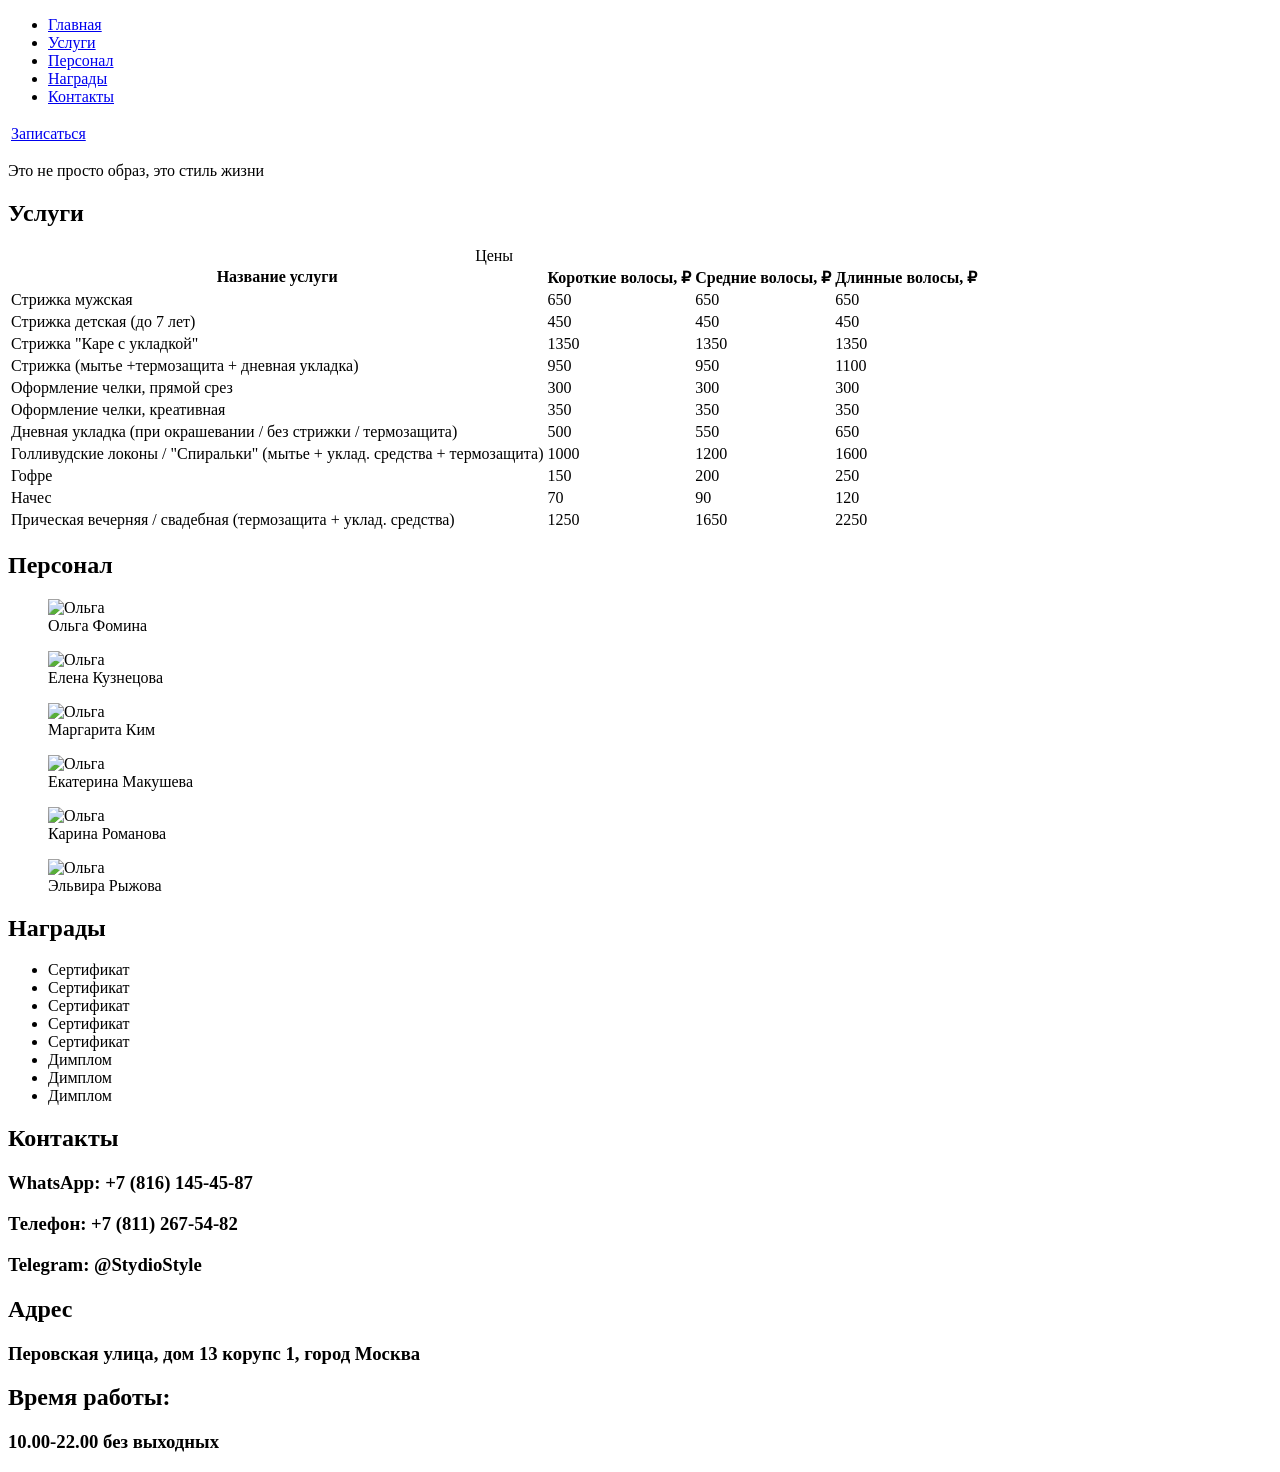
==== project.html @ cab7efd0 "photo" ====
<!DOCTYPE html>
<html lang="en">
<head>
    <meta charset="UTF-8">
    <meta name="viewport" content="width=device-width, initial-scale=1.0">
    <link href="style.css" rel="stylesheet">
    <title>Project</title>
</head>
<body>
    <header>
        <nav>
            <ul>
                <li><a  href="#main">Главная</a></li>
                <li><a  href="#services">Услуги</a></li>
                <li><a  href="#staff">Персонал</a></li>
                <li><a  href="#awards">Награды</a></li>
                <li><a  href="#contacts">Контакты</a></li>
            </ul>
        </nav>
        <a  href="#contacts">
            <table>
                <tbody>
                    <tr>
                        <td>Записаться</td>
                    </tr>
                </tbody>
            </table>
        </a>
    </header>
    <main>
        <section id="main">
            <div class="text">
                <p>Это не просто образ, это стиль жизни</p>
            </div>
        </section>
        <section id="services">
            <h2>Услуги</h2>
               <table>
                   <caption>Цены</caption>
                   <thead>
                       <tr>
                           <th>Название услуги</th> <th>Короткие волосы, ₽</th> <th>Средние волосы, ₽</th> <th>Длинные волосы, ₽</th>
                        </tr>
                    </thead>
                    <tbody>
                       <tr>
                            <td>Стрижка мужская</td> <td>650</td> <td>650</td> <td>650</td>
                        </tr>
                        <tr>
                            <td>Стрижка детская (до 7 лет)</td> <td>450</td> <td>450</td> <td>450</td>
                        </tr>
                        <tr>
                            <td>Стрижка &quotКаре с укладкой&quot</td> <td>1350</td> <td>1350</td> <td>1350</td>
                        </tr>
                        <tr>
                            <td>Стрижка (мытье +термозащита + дневная укладка)</td> <td>950</td> <td>950</td> <td>1100</td>
                        </tr>
                        <tr>
                            <td>Оформление челки, прямой срез</td> <td>300</td> <td>300</td> <td>300</td>
                        </tr>
                        <tr>
                            <td>Оформление челки, креативная</td> <td>350</td> <td>350</td> <td>350</td>
                        </tr>                    
                        <tr>
                            <td>Дневная укладка (при окрашевании / без стрижки / термозащита)</td> <td>500</td> <td>550</td> <td>650</td>
                        </tr>
                        <tr>
                            <td>Голливудские локоны / &quotСпиральки&quot (мытье + уклад. средства + термозащита)</td> <td>1000</td> <td>1200</td> <td>1600</td>
                        </tr>     
                        <tr>
                            <td>Гофре</td> <td>150</td> <td>200</td> <td>250</td>
                        </tr>
                        <tr>
                            <td>Начес</td> <td>70</td> <td>90</td> <td>120</td>
                        </tr>
                        <tr>
                            <td>Прическая вечерняя / свадебная (термозащита + уклад. средства)</td> <td>1250</td> <td>1650</td> <td>2250</td>
                        </tr>                                                                 
                    </tbody>
                </table>
        </section>
        <section id="staff">
            <h2>Персонал</h2>
                <div class="container"> 
                    <figure>
                        <img src="/Photoes/Фото2.png" alt="Ольга" width="262" height="351">
                        <figcaption>Ольга Фомина</figcaption>
                    </figure>
                    <figure>
                        <img src="/Photoes/Фото3.png" alt="Ольга" width="262" height="351">
                        <figcaption>Елена Кузнецова</figcaption>
                    </figure>
                    <figure>
                        <img src="/Photoes/Фото4.png" alt="Ольга" width="262" height="351">
                        <figcaption>Маргарита Ким</figcaption>
                    </figure>
                    <figure>
                        <img src="/Photoes/Фото5.png" alt="Ольга" width="262" height="351">
                        <figcaption>Екатерина Макушева</figcaption>
                    </figure>
                    <figure>
                        <img src="/Photoes/Фото505.png" alt="Ольга" width="262" height="351">
                        <figcaption>Карина Романова</figcaption>
                    </figure>
                    <figure>
                        <img src="/Photoes/Фото6.png" alt="Ольга" width="262" height="351">
                        <figcaption>Эльвира Рыжова</figcaption>
                    </figure>
                </div>
        </section>
        <section id="awards">
            <h2>Награды</h2>
            <ul>
                <li>Сертификат</li>
                <li>Сертификат</li>
                <li>Сертификат</li>
                <li>Сертификат</li>
                <li>Сертификат</li>
                <li>Димплом</li>
                <li>Димплом</li>
                <li>Димплом</li>
            </ul>
        </section>
        <section id="contacts">
            <h2>Контакты</h2>
            <h3>WhatsApp: +7 (816) 145-45-87</h3>
            <h3>Телефон: +7 (811) 267-54-82</h3>
            <h3>Telegram: @StydioStyle</h3>
            <h2>Адрес</h2>
            <h3>Перовская улица, дом 13 корупс 1, город Москва</h3>
            <h2>Время работы:</h2>
            <h3>10.00-22.00 без выходных</h3>
        </section>
    </main>
</body>
</html>
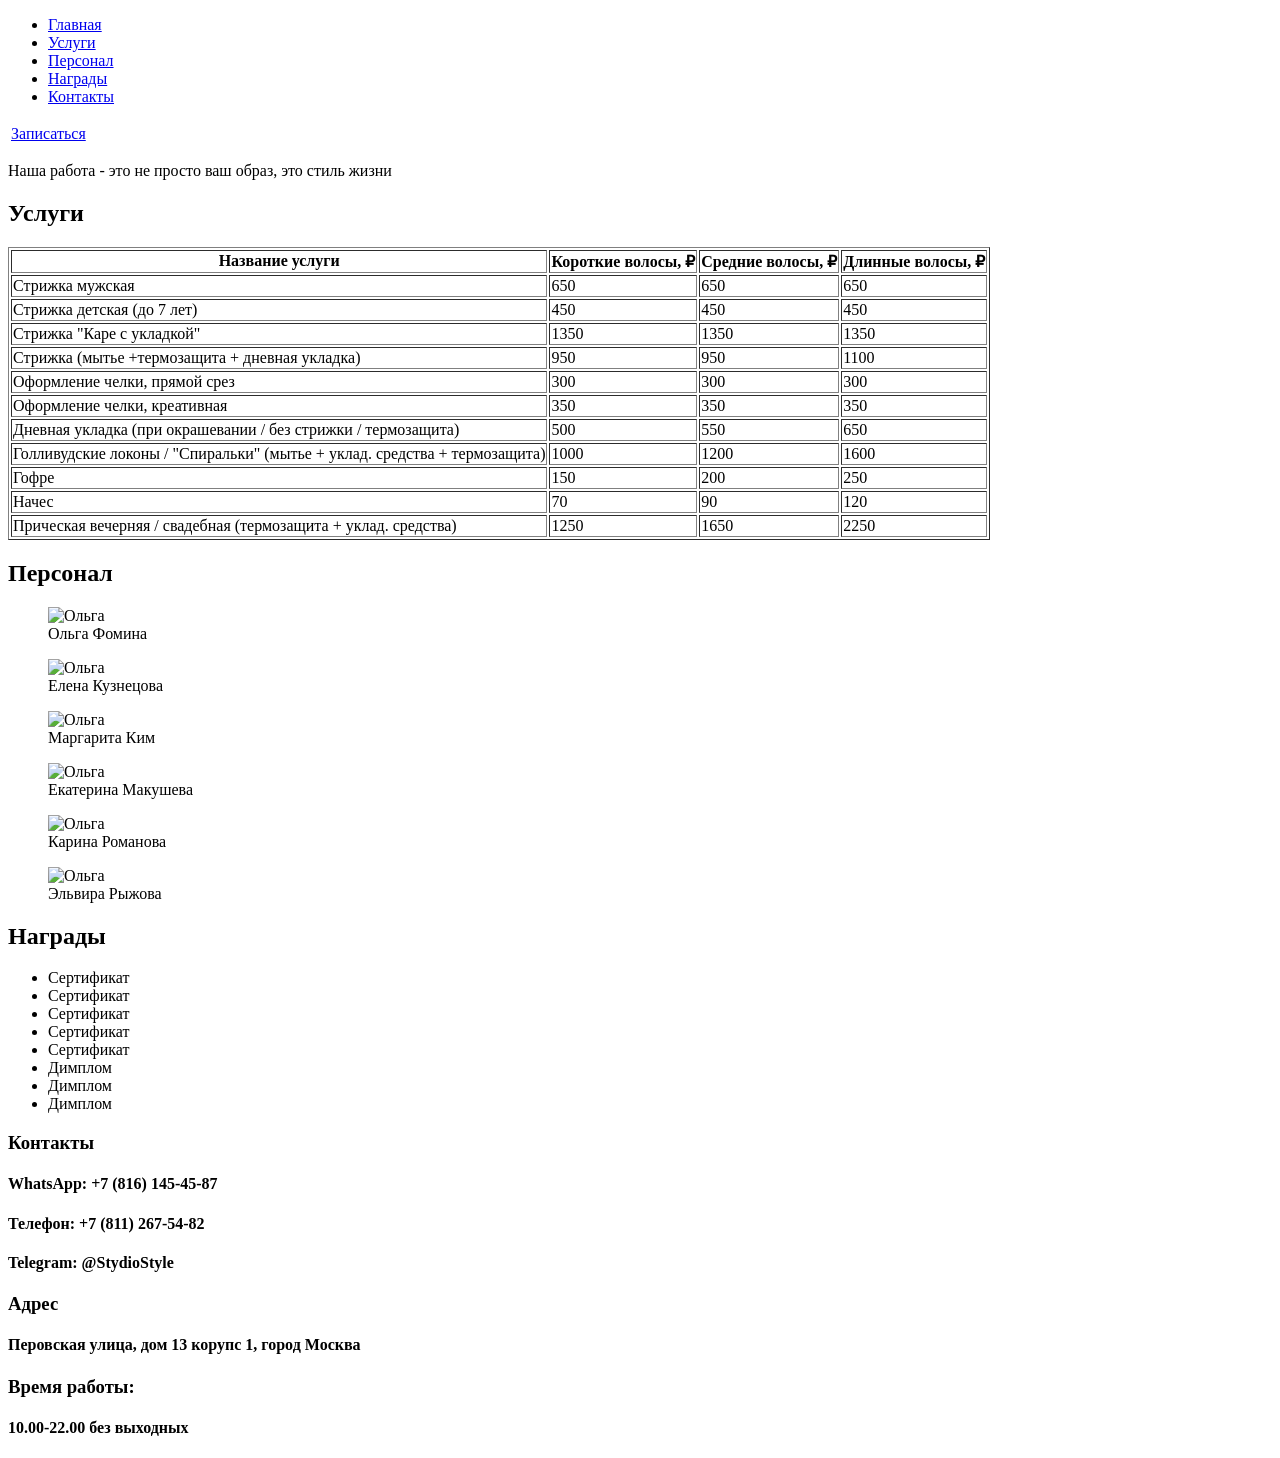
==== commit 437040c6: "base css" ====
--- a/project.html
+++ b/project.html
@@ -16,27 +16,28 @@
                 <li><a  href="#awards">Награды</a></li>
                 <li><a  href="#contacts">Контакты</a></li>
             </ul>
+            <a  href="#contacts">
+                <div class="reg">
+                    <table>
+                        <tbody>
+                            <tr>
+                                <td>Записаться</td>
+                            </tr>
+                        </tbody>
+                    </table>
+                </div>
+            </a>
         </nav>
-        <a  href="#contacts">
-            <table>
-                <tbody>
-                    <tr>
-                        <td>Записаться</td>
-                    </tr>
-                </tbody>
-            </table>
-        </a>
     </header>
     <main>
         <section id="main">
             <div class="text">
-                <p>Это не просто образ, это стиль жизни</p>
+                <p>Наша работа - это не просто ваш образ, это стиль жизни</p>
             </div>
         </section>
         <section id="services">
             <h2>Услуги</h2>
-               <table>
-                   <caption>Цены</caption>
+               <table border="1">
                    <thead>
                        <tr>
                            <th>Название услуги</th> <th>Короткие волосы, ₽</th> <th>Средние волосы, ₽</th> <th>Длинные волосы, ₽</th>
@@ -122,14 +123,20 @@
             </ul>
         </section>
         <section id="contacts">
-            <h2>Контакты</h2>
-            <h3>WhatsApp: +7 (816) 145-45-87</h3>
-            <h3>Телефон: +7 (811) 267-54-82</h3>
-            <h3>Telegram: @StydioStyle</h3>
-            <h2>Адрес</h2>
-            <h3>Перовская улица, дом 13 корупс 1, город Москва</h3>
-            <h2>Время работы:</h2>
-            <h3>10.00-22.00 без выходных</h3>
+            <div class="cont">
+                <h3>Контакты</h3>
+                <h4>WhatsApp: +7 (816) 145-45-87</h4>
+                <h4>Телефон: +7 (811) 267-54-82</h4>
+                <h4>Telegram: @StydioStyle</h4>
+            </div>
+            <div class="adress">
+                <h3>Адрес</h3>
+                <h4>Перовская улица, дом 13 корупс 1, город Москва</h4>
+            </div>
+            <div class="time">
+                <h3>Время работы:</h3>
+                <h4>10.00-22.00 без выходных</h4>
+            </div>
         </section>
     </main>
 </body>
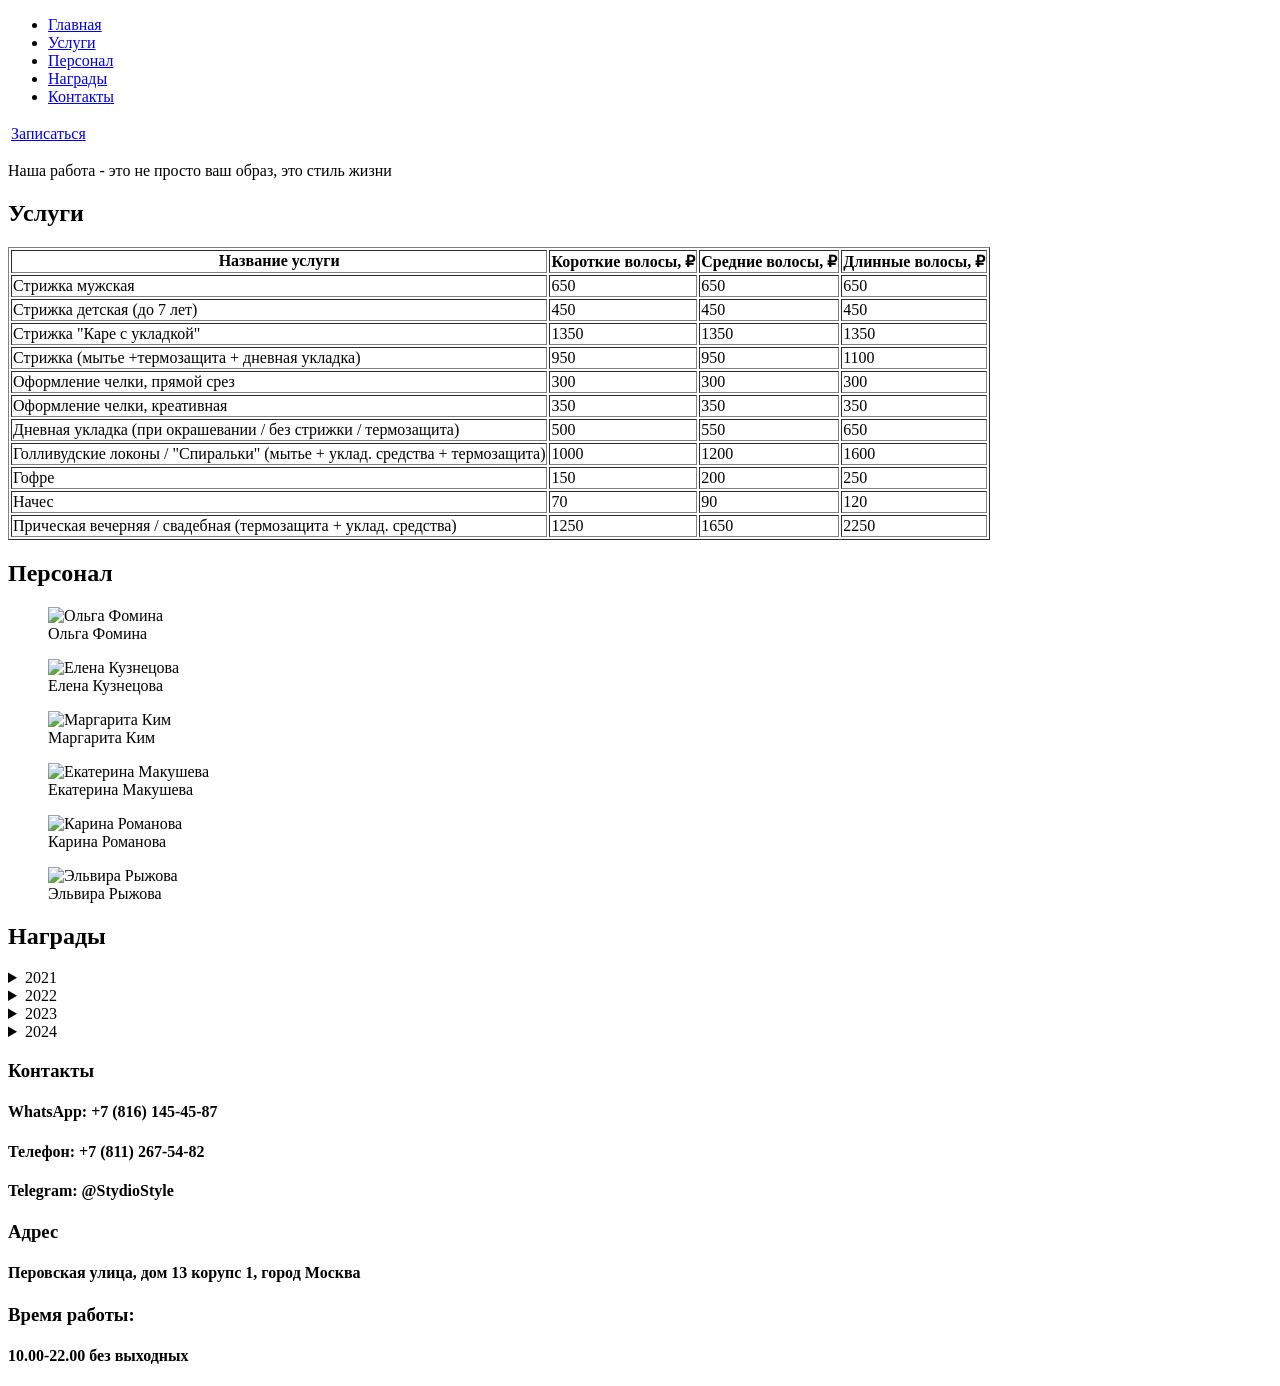
==== commit 24110056: "дополнения" ====
--- a/project.html
+++ b/project.html
@@ -84,43 +84,85 @@
             <h2>Персонал</h2>
                 <div class="container"> 
                     <figure>
-                        <img src="/Photoes/Фото2.png" alt="Ольга" width="262" height="351">
+                        <img src="/Photoes/Фото2.png" alt="Ольга Фомина" width="262" height="351">
                         <figcaption>Ольга Фомина</figcaption>
                     </figure>
                     <figure>
-                        <img src="/Photoes/Фото3.png" alt="Ольга" width="262" height="351">
+                        <img src="/Photoes/Фото3.png" alt="Елена Кузнецова" width="262" height="351">
                         <figcaption>Елена Кузнецова</figcaption>
                     </figure>
                     <figure>
-                        <img src="/Photoes/Фото4.png" alt="Ольга" width="262" height="351">
+                        <img src="/Photoes/Фото4.png" alt="Маргарита Ким" width="262" height="351">
                         <figcaption>Маргарита Ким</figcaption>
                     </figure>
                     <figure>
-                        <img src="/Photoes/Фото5.png" alt="Ольга" width="262" height="351">
+                        <img src="/Photoes/Фото5.png" alt="Екатерина Макушева" width="262" height="351">
                         <figcaption>Екатерина Макушева</figcaption>
                     </figure>
                     <figure>
-                        <img src="/Photoes/Фото505.png" alt="Ольга" width="262" height="351">
+                        <img src="/Photoes/Фото505.png" alt="Карина Романова" width="262" height="351">
                         <figcaption>Карина Романова</figcaption>
                     </figure>
                     <figure>
-                        <img src="/Photoes/Фото6.png" alt="Ольга" width="262" height="351">
+                        <img src="/Photoes/Фото6.png" alt="Эльвира Рыжова" width="262" height="351">
                         <figcaption>Эльвира Рыжова</figcaption>
                     </figure>
                 </div>
         </section>
         <section id="awards">
             <h2>Награды</h2>
-            <ul>
-                <li>Сертификат</li>
-                <li>Сертификат</li>
-                <li>Сертификат</li>
-                <li>Сертификат</li>
-                <li>Сертификат</li>
-                <li>Димплом</li>
-                <li>Димплом</li>
-                <li>Димплом</li>
-            </ul>
+            <details>
+                <summary>2021</summary>
+                <ul>
+                    <li>Сертификат</li>
+                    <li>Сертификат</li>
+                    <li>Сертификат</li>
+                    <li>Сертификат</li>
+                    <li>Сертификат</li>
+                    <li>Димплом</li>
+                    <li>Димплом</li>
+                    <li>Димплом</li>
+                </ul>
+            </details>
+            <details>
+                <summary>2022</summary>
+                <ul>
+                    <li>Сертификат</li>
+                    <li>Сертификат</li>
+                    <li>Сертификат</li>
+                    <li>Сертификат</li>
+                    <li>Сертификат</li>
+                    <li>Димплом</li>
+                    <li>Димплом</li>
+                    <li>Димплом</li>
+                </ul>
+            </details>
+            <details>
+                <summary>2023</summary>
+                <ul>
+                    <li>Сертификат</li>
+                    <li>Сертификат</li>
+                    <li>Сертификат</li>
+                    <li>Сертификат</li>
+                    <li>Сертификат</li>
+                    <li>Димплом</li>
+                    <li>Димплом</li>
+                    <li>Димплом</li>
+                </ul>
+            </details>
+            <details>
+                <summary>2024</summary>
+                <ul>
+                    <li>Сертификат</li>
+                    <li>Сертификат</li>
+                    <li>Сертификат</li>
+                    <li>Сертификат</li>
+                    <li>Сертификат</li>
+                    <li>Димплом</li>
+                    <li>Димплом</li>
+                    <li>Димплом</li>
+                </ul>
+            </details>
         </section>
         <section id="contacts">
             <div class="cont">
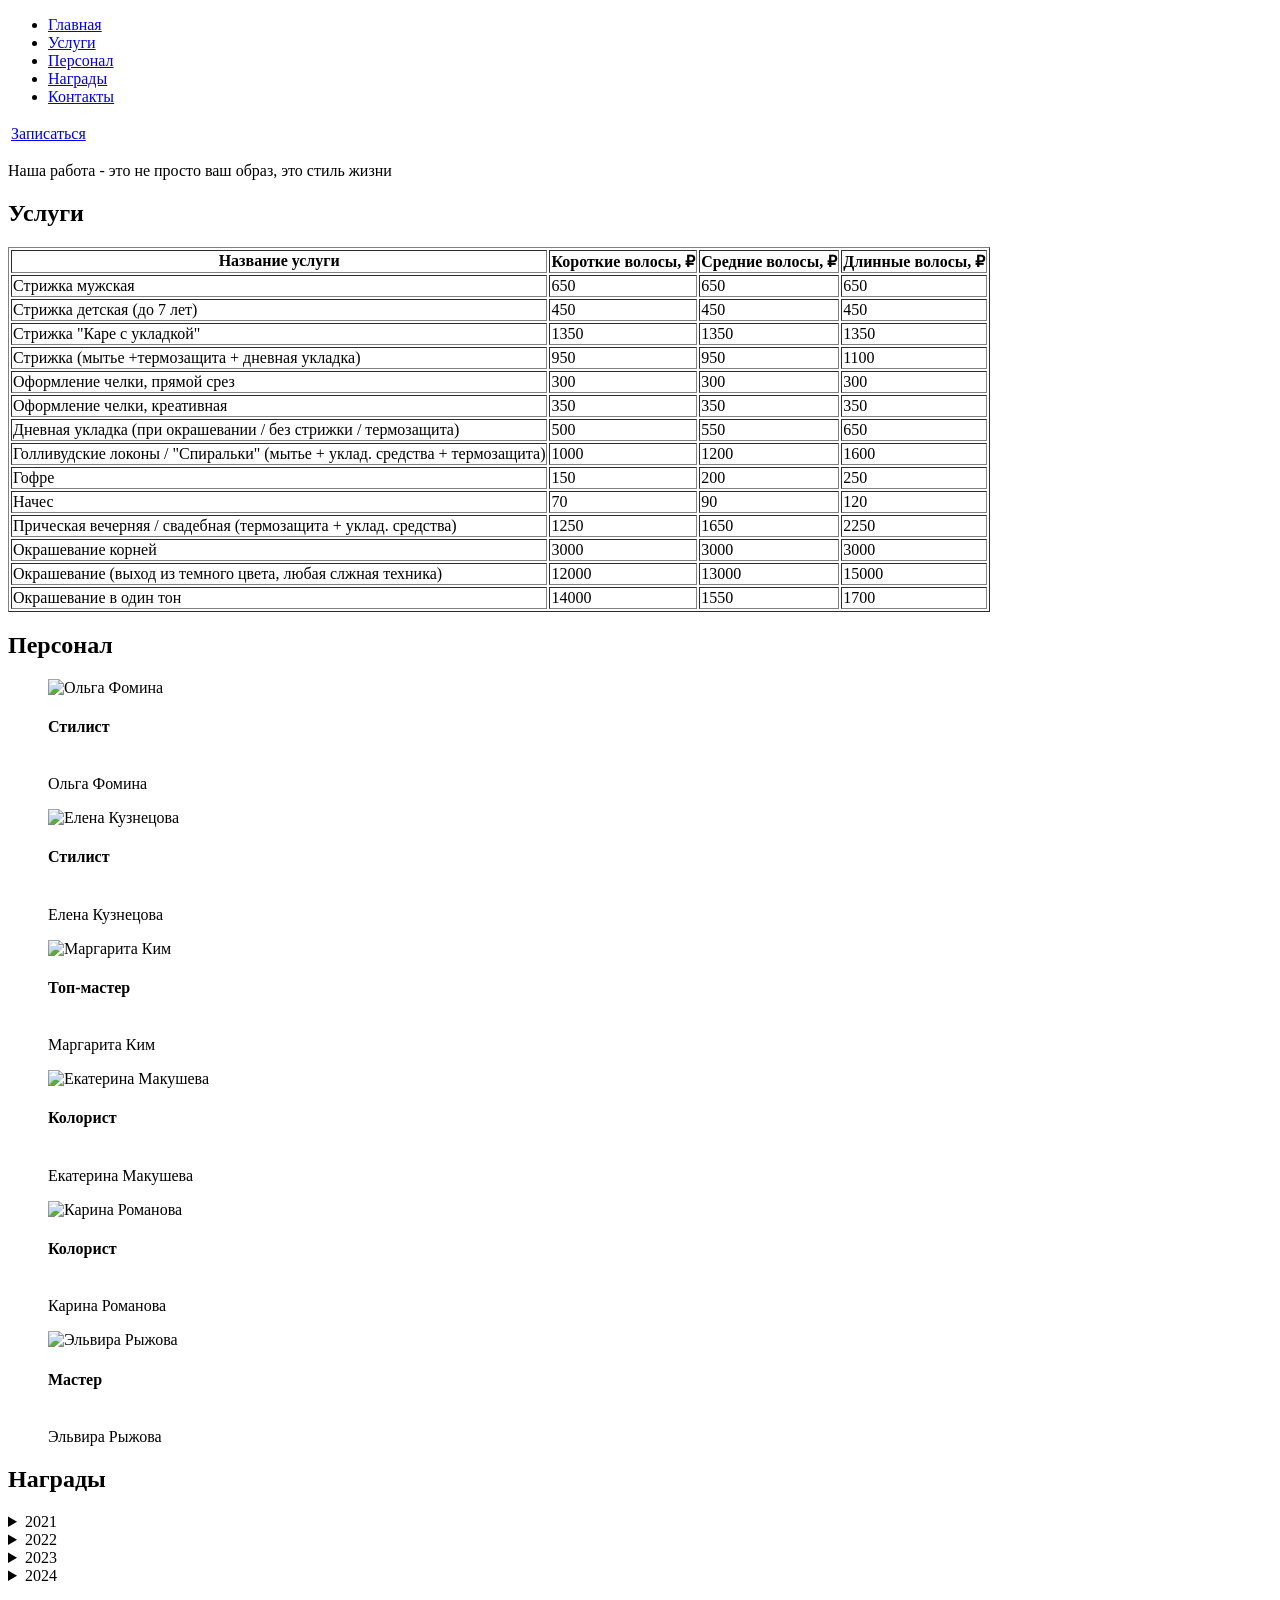
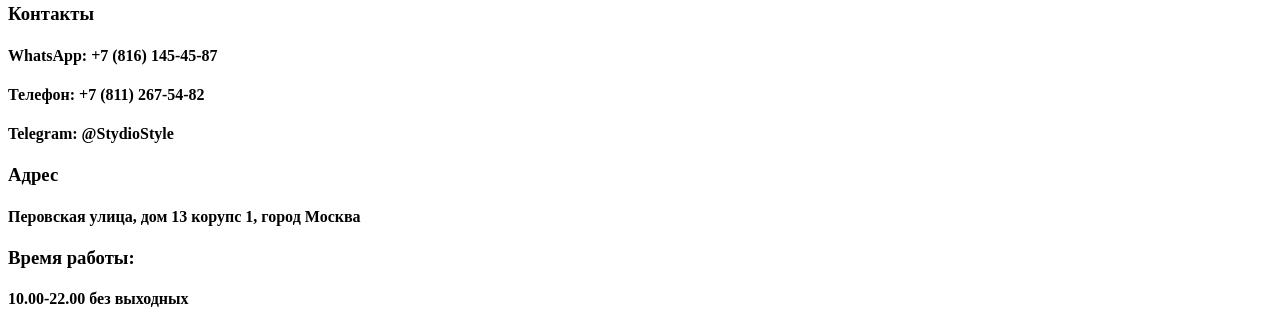
==== commit 7b5bc239: "Дополнения" ====
--- a/project.html
+++ b/project.html
@@ -76,7 +76,16 @@
                         </tr>
                         <tr>
                             <td>Прическая вечерняя / свадебная (термозащита + уклад. средства)</td> <td>1250</td> <td>1650</td> <td>2250</td>
-                        </tr>                                                                 
+                        </tr> 
+                        <tr>
+                            <td>Окрашевание корней</td> <td>3000</td> <td>3000</td> <td>3000</td>
+                        </tr>
+                        <tr>
+                            <td>Окрашевание (выход из темного цвета, любая слжная техника)</td> <td>12000</td> <td>13000</td> <td>15000</td>
+                        </tr>
+                        <tr>
+                            <td>Окрашевание в один тон</td> <td>14000</td> <td>1550</td> <td>1700</td>
+                        </tr>                                                                
                     </tbody>
                 </table>
         </section>
@@ -85,27 +94,27 @@
                 <div class="container"> 
                     <figure>
                         <img src="/Photoes/Фото2.png" alt="Ольга Фомина" width="262" height="351">
-                        <figcaption>Ольга Фомина</figcaption>
+                        <figcaption><h4>Стилист</h4><br>Ольга Фомина </figcaption>
                     </figure>
                     <figure>
                         <img src="/Photoes/Фото3.png" alt="Елена Кузнецова" width="262" height="351">
-                        <figcaption>Елена Кузнецова</figcaption>
+                        <figcaption><h4>Стилист</h4><br>Елена Кузнецова</figcaption>
                     </figure>
                     <figure>
                         <img src="/Photoes/Фото4.png" alt="Маргарита Ким" width="262" height="351">
-                        <figcaption>Маргарита Ким</figcaption>
+                        <figcaption><h4>Топ-мастер</h4><br>Маргарита Ким</figcaption>
                     </figure>
                     <figure>
                         <img src="/Photoes/Фото5.png" alt="Екатерина Макушева" width="262" height="351">
-                        <figcaption>Екатерина Макушева</figcaption>
+                        <figcaption><h4>Колорист</h4><br>Екатерина Макушева</figcaption>
                     </figure>
                     <figure>
                         <img src="/Photoes/Фото505.png" alt="Карина Романова" width="262" height="351">
-                        <figcaption>Карина Романова</figcaption>
+                        <figcaption><h4>Колорист</h4><br>Карина Романова</figcaption>
                     </figure>
                     <figure>
                         <img src="/Photoes/Фото6.png" alt="Эльвира Рыжова" width="262" height="351">
-                        <figcaption>Эльвира Рыжова</figcaption>
+                        <figcaption><h4>Мастер</h4><br>Эльвира Рыжова</figcaption>
                     </figure>
                 </div>
         </section>
@@ -114,54 +123,45 @@
             <details>
                 <summary>2021</summary>
                 <ul>
-                    <li>Сертификат</li>
-                    <li>Сертификат</li>
-                    <li>Сертификат</li>
-                    <li>Сертификат</li>
-                    <li>Сертификат</li>
-                    <li>Димплом</li>
-                    <li>Димплом</li>
-                    <li>Димплом</li>
+                    <li><b>Крона</b> Сертификат учатника мастер-класса "Колористика"</li>                    
+                    <li><b>Крона</b>Сертификат участника мастер-класса "Укладка высшего уровня"</li>
+                    <li><b>Крона</b> Сертификат участника семинара "COLORистик"</li>
+                    <li><b>Paul Mitchell</b> Диплом об окончание курса укладки "Styling"</li>
+                    <li><b>Paul Mitchell</b> Диплом об окончание курса укладки "Hollywood styling"</li>
                 </ul>
             </details>
             <details>
                 <summary>2022</summary>
                 <ul>
-                    <li>Сертификат</li>
-                    <li>Сертификат</li>
-                    <li>Сертификат</li>
-                    <li>Сертификат</li>
-                    <li>Сертификат</li>
-                    <li>Димплом</li>
-                    <li>Димплом</li>
-                    <li>Димплом</li>
+                    <li><b>Color studio</b>Сертификат участника мастер-класса "Осветление"</li>
+                    <li><b>Color studio</b> Сертификат участника семинара "Укладка кинозвезды"</li>
+                    <li><b>Color studio</b> Диплом об окончание курса осветления "LIGHTening"</li>
+                    <li><b>Paul Mitchell</b> Диплом об окончание курса колористики "Техника брондирование волос"</li>
                 </ul>
             </details>
             <details>
                 <summary>2023</summary>
                 <ul>
-                    <li>Сертификат</li>
-                    <li>Сертификат</li>
-                    <li>Сертификат</li>
-                    <li>Сертификат</li>
-                    <li>Сертификат</li>
-                    <li>Димплом</li>
-                    <li>Димплом</li>
-                    <li>Димплом</li>
-                </ul>
+                    <li><b>Академия Астория</b>Сертификат участника мастер-класса "Bangs Decor"</li>
+                    <li><b>Академи Астория</b> Сертификат учатника мастер-класса "Making bangs"</li>
+                    <li><b>Крона</b> Сертификат участника мастер-класса "Холодное окрашевание"</li>
+                    <li><b>AfroFashion</b> Диплом об окончание курса локонов "Curl"</li>
+                    <li><b>L'Oreal Professionnel</b> Диплом об окончание курса окрашевания "Co-Color"</li>
+                    <li><b>L'Oreal Professionnel</b> Диплом об окончание курса стрижки "Straight cut"</li>
+                    <li><b>L'Oreal Professionnel</b> Диплом об окончание курса стиржки "KaRa"</li>
+                </ul>                    
             </details>
             <details>
                 <summary>2024</summary>
                 <ul>
-                    <li>Сертификат</li>
-                    <li>Сертификат</li>
-                    <li>Сертификат</li>
-                    <li>Сертификат</li>
-                    <li>Сертификат</li>
-                    <li>Димплом</li>
-                    <li>Димплом</li>
-                    <li>Димплом</li>
-                </ul>
+                    <li><b>Проф-треннинг</b>Сертификат участника мастер-класса "Свадебное оформление"</li>
+                    <li><b>Проф-треннинг</b> Сертификат учатника мастер-класса "Hairstyle"</li>
+                    <li><b>Estel Professionnel</b> Сертификат участника мастер-класса "LusH"</li>
+                    <li><b>Estel Professionnel</b> Диплом об окончание курса гофре "Corrugation"</li>
+                    <li><b>Estel Professionnel</b> Диплом об окончание курса окрашевания "2COLDor"</li>
+                    <li><b>VologyPlis</b> Диплом об окончание курса окрашевания "Холодный блонд"</li>
+                    <li><b>Wish hair</b> Диплом об окончание курса стиржки "ChilDhair"</li>
+                </ul>    
             </details>
         </section>
         <section id="contacts">
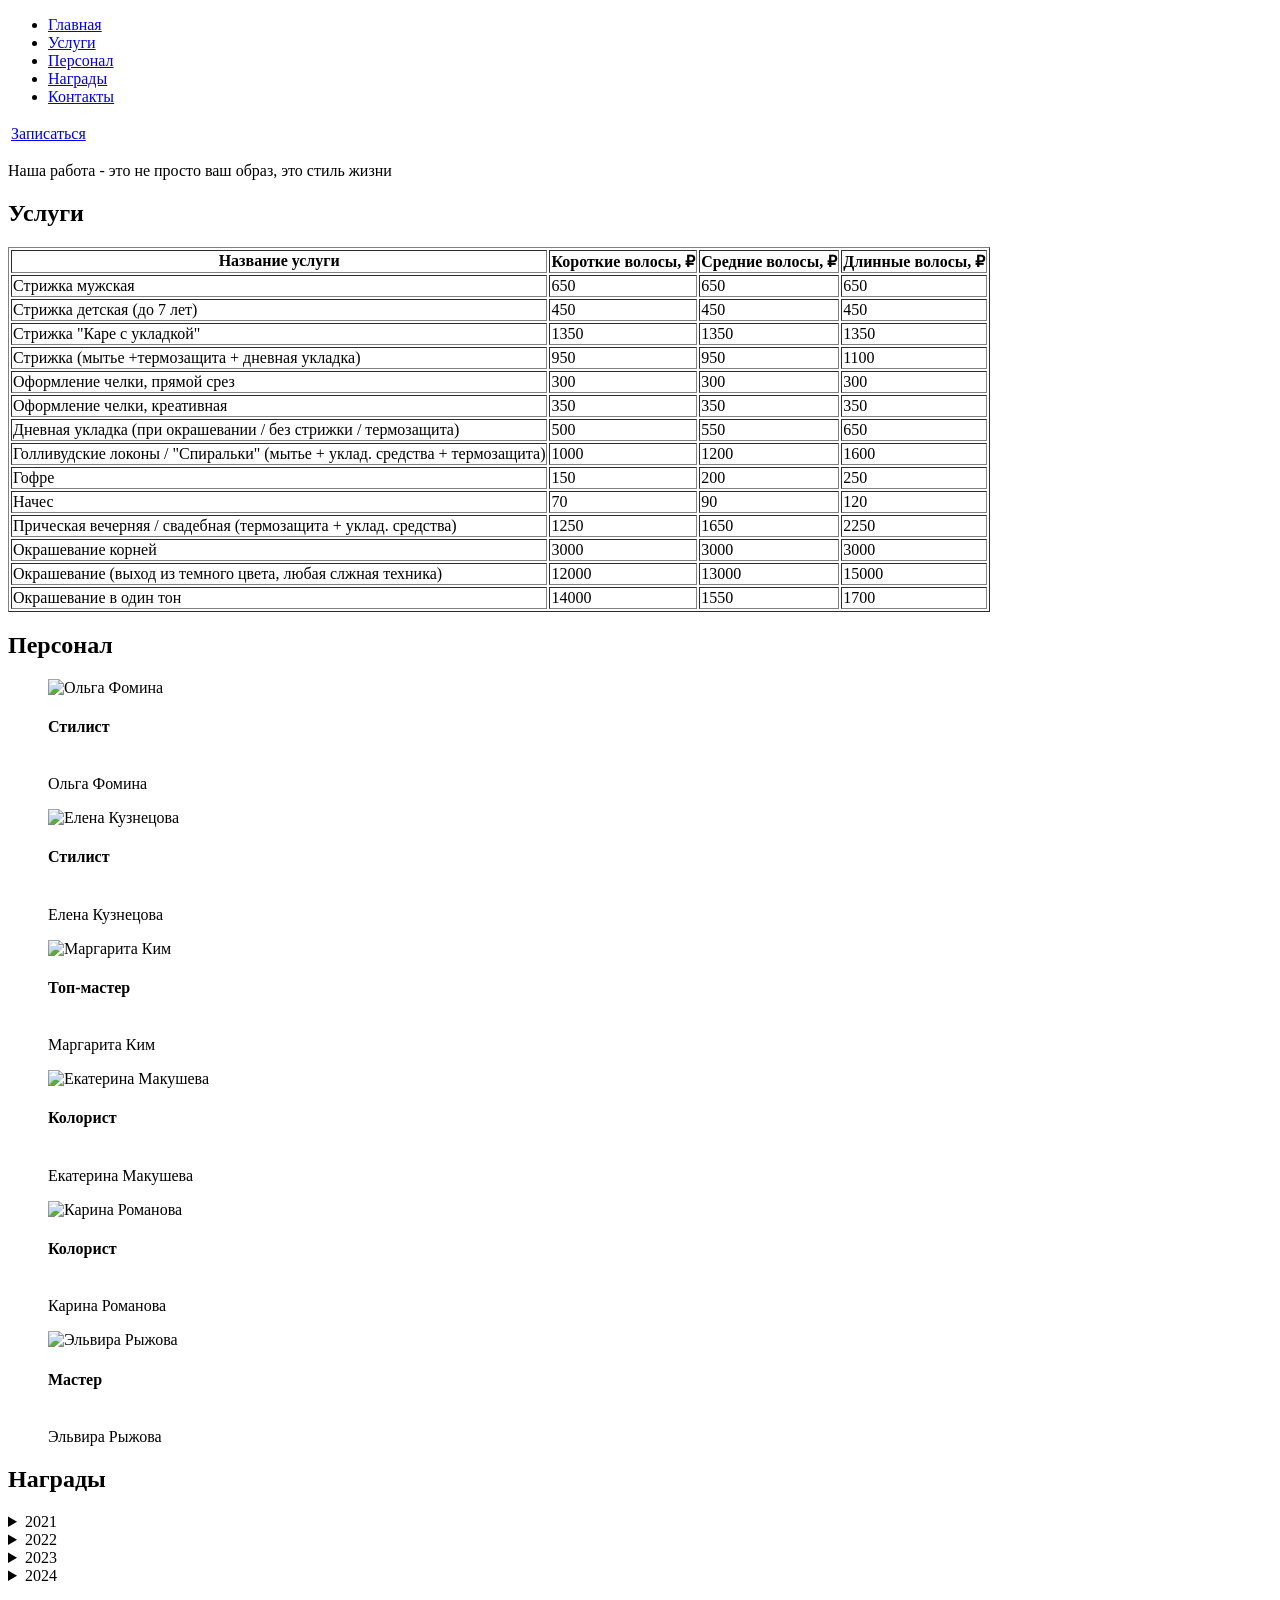
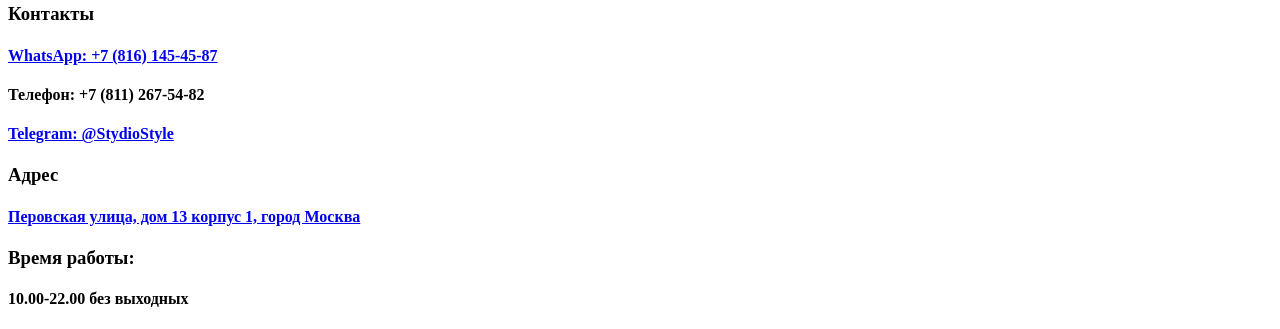
==== commit 29739567: "links" ====
--- a/project.html
+++ b/project.html
@@ -167,13 +167,13 @@
         <section id="contacts">
             <div class="cont">
                 <h3>Контакты</h3>
-                <h4>WhatsApp: +7 (816) 145-45-87</h4>
+                <a href="https://wa.me/78161454587?text=%D0%9F%D1%80%D0%B8%D0%B2%D0%B5%D1%82!"><h4>WhatsApp: +7 (816) 145-45-87</h4></a>
                 <h4>Телефон: +7 (811) 267-54-82</h4>
-                <h4>Telegram: @StydioStyle</h4>
+                <a href="https://t.me/+gsvII0JRqeQxZTAy"><h4>Telegram: @StydioStyle</h4></a>
             </div>
             <div class="adress">
                 <h3>Адрес</h3>
-                <h4>Перовская улица, дом 13 корупс 1, город Москва</h4>
+                <a href="https://yandex.ru/maps/213/moscow/house/perovskaya_ulitsa_13k1/Z04YcQFiSUMBQFtvfXt1dnprYw==/?ll=37.762569%2C55.747480&z=16.86"><h4>Перовская улица, дом 13 корпус 1, город Москва</h4></a>
             </div>
             <div class="time">
                 <h3>Время работы:</h3>
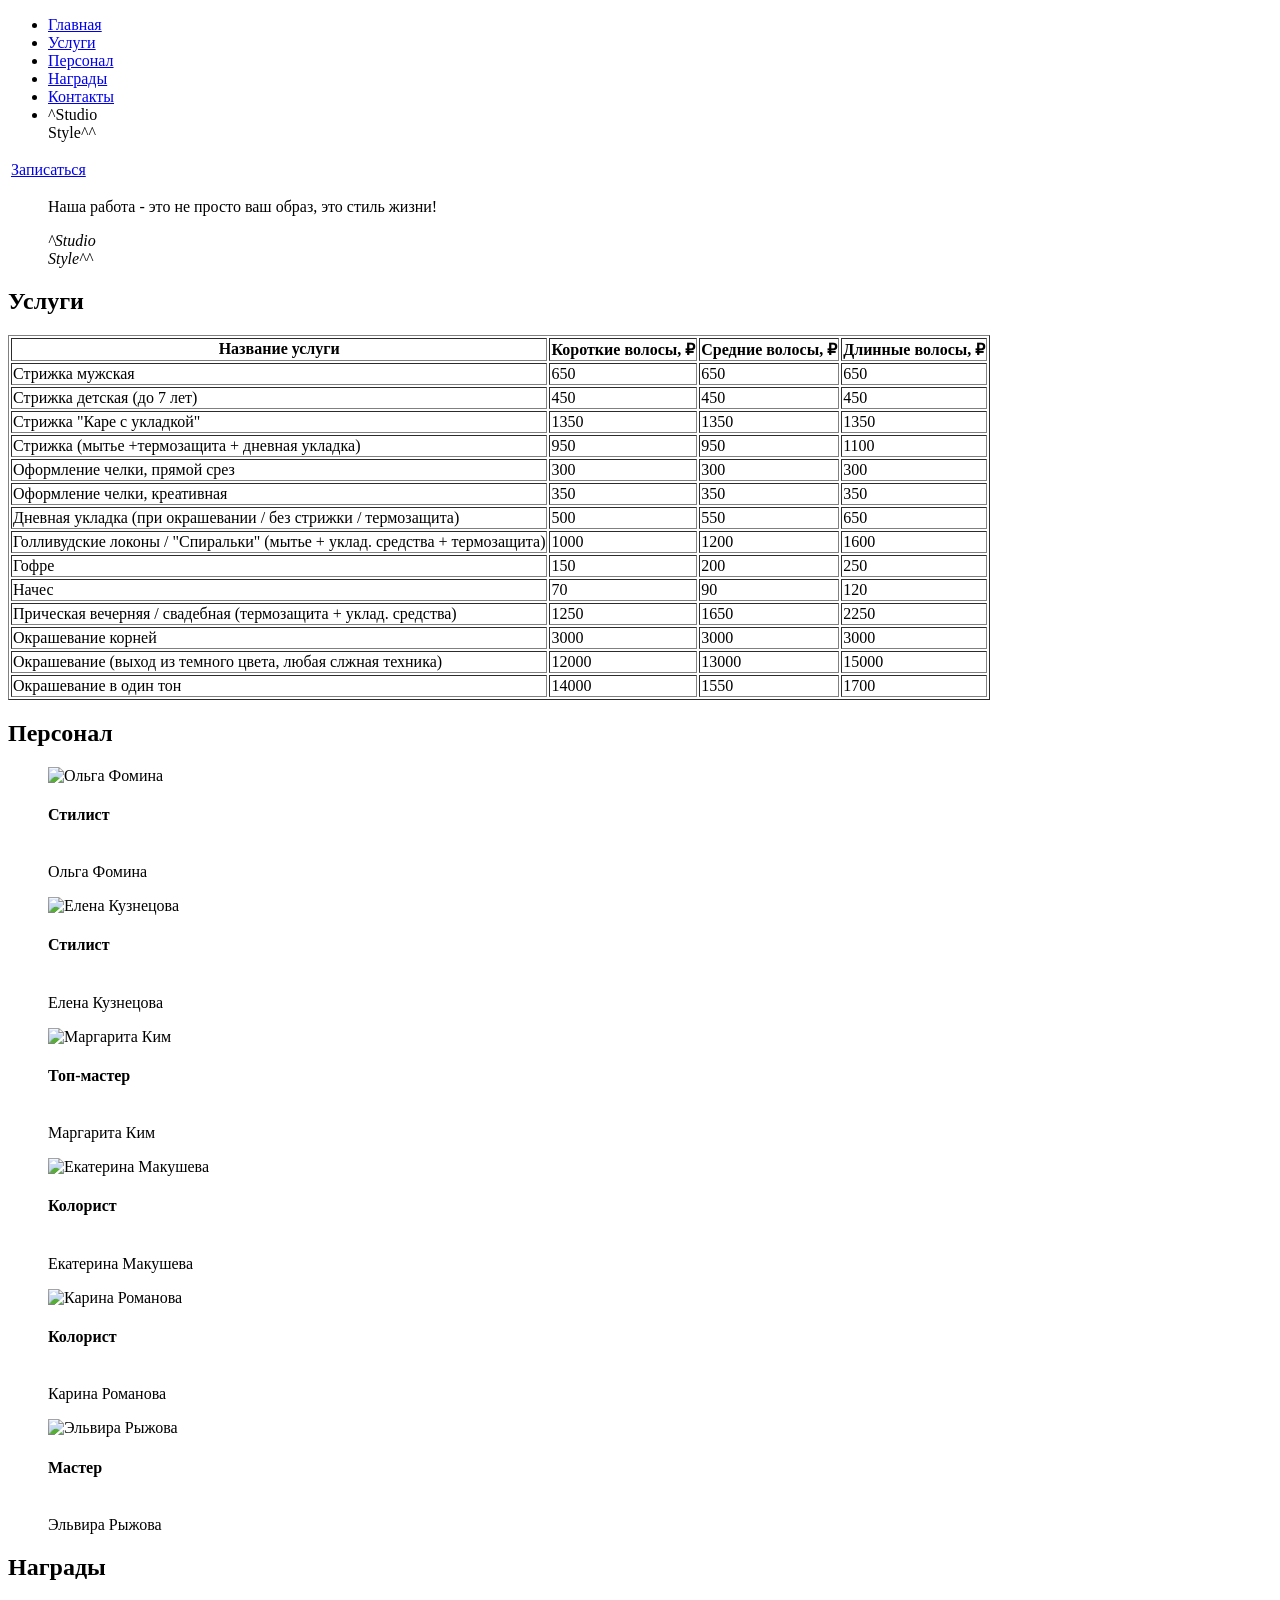
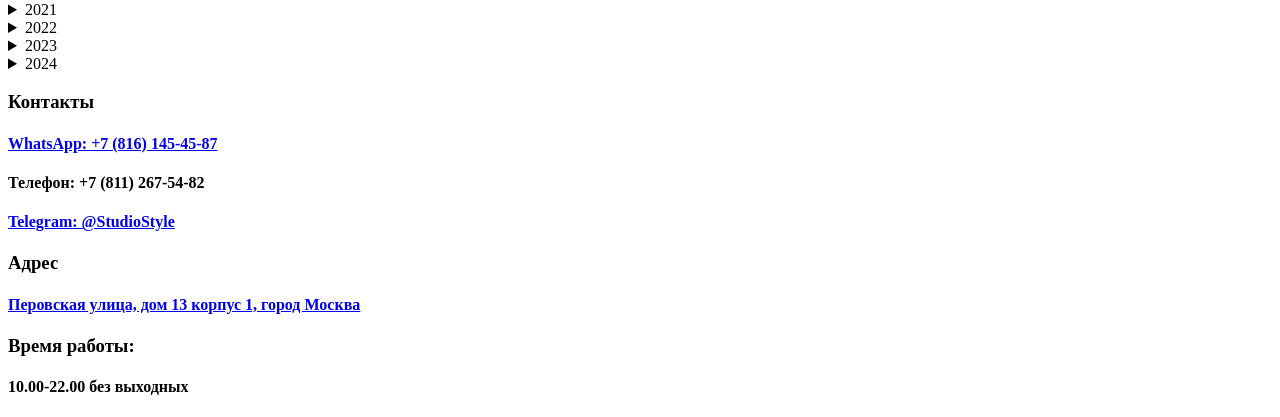
==== commit b5065283: "?Final" ====
--- a/project.html
+++ b/project.html
@@ -15,6 +15,9 @@
                 <li><a  href="#staff">Персонал</a></li>
                 <li><a  href="#awards">Награды</a></li>
                 <li><a  href="#contacts">Контакты</a></li>
+                <div class="logo">
+                    <li>^Studio<br>Style^^</li>
+                </div>
             </ul>
             <a  href="#contacts">
                 <div class="reg">
@@ -31,9 +34,10 @@
     </header>
     <main>
         <section id="main">
-            <div class="text">
-                <p>Наша работа - это не просто ваш образ, это стиль жизни</p>
-            </div>
+            <blockquote class="text">
+                <p>Наша работа - это не просто ваш образ, это стиль жизни!</p>
+                <cite>^Studio<br>Style^^</cite>
+            </blockquote>
         </section>
         <section id="services">
             <h2>Услуги</h2>
@@ -169,7 +173,7 @@
                 <h3>Контакты</h3>
                 <a href="https://wa.me/78161454587?text=%D0%9F%D1%80%D0%B8%D0%B2%D0%B5%D1%82!"><h4>WhatsApp: +7 (816) 145-45-87</h4></a>
                 <h4>Телефон: +7 (811) 267-54-82</h4>
-                <a href="https://t.me/+gsvII0JRqeQxZTAy"><h4>Telegram: @StydioStyle</h4></a>
+                <a href="https://t.me/+hP6iOWQnBKlhOTQy"><h4>Telegram: @StudioStyle</h4></a>
             </div>
             <div class="adress">
                 <h3>Адрес</h3>
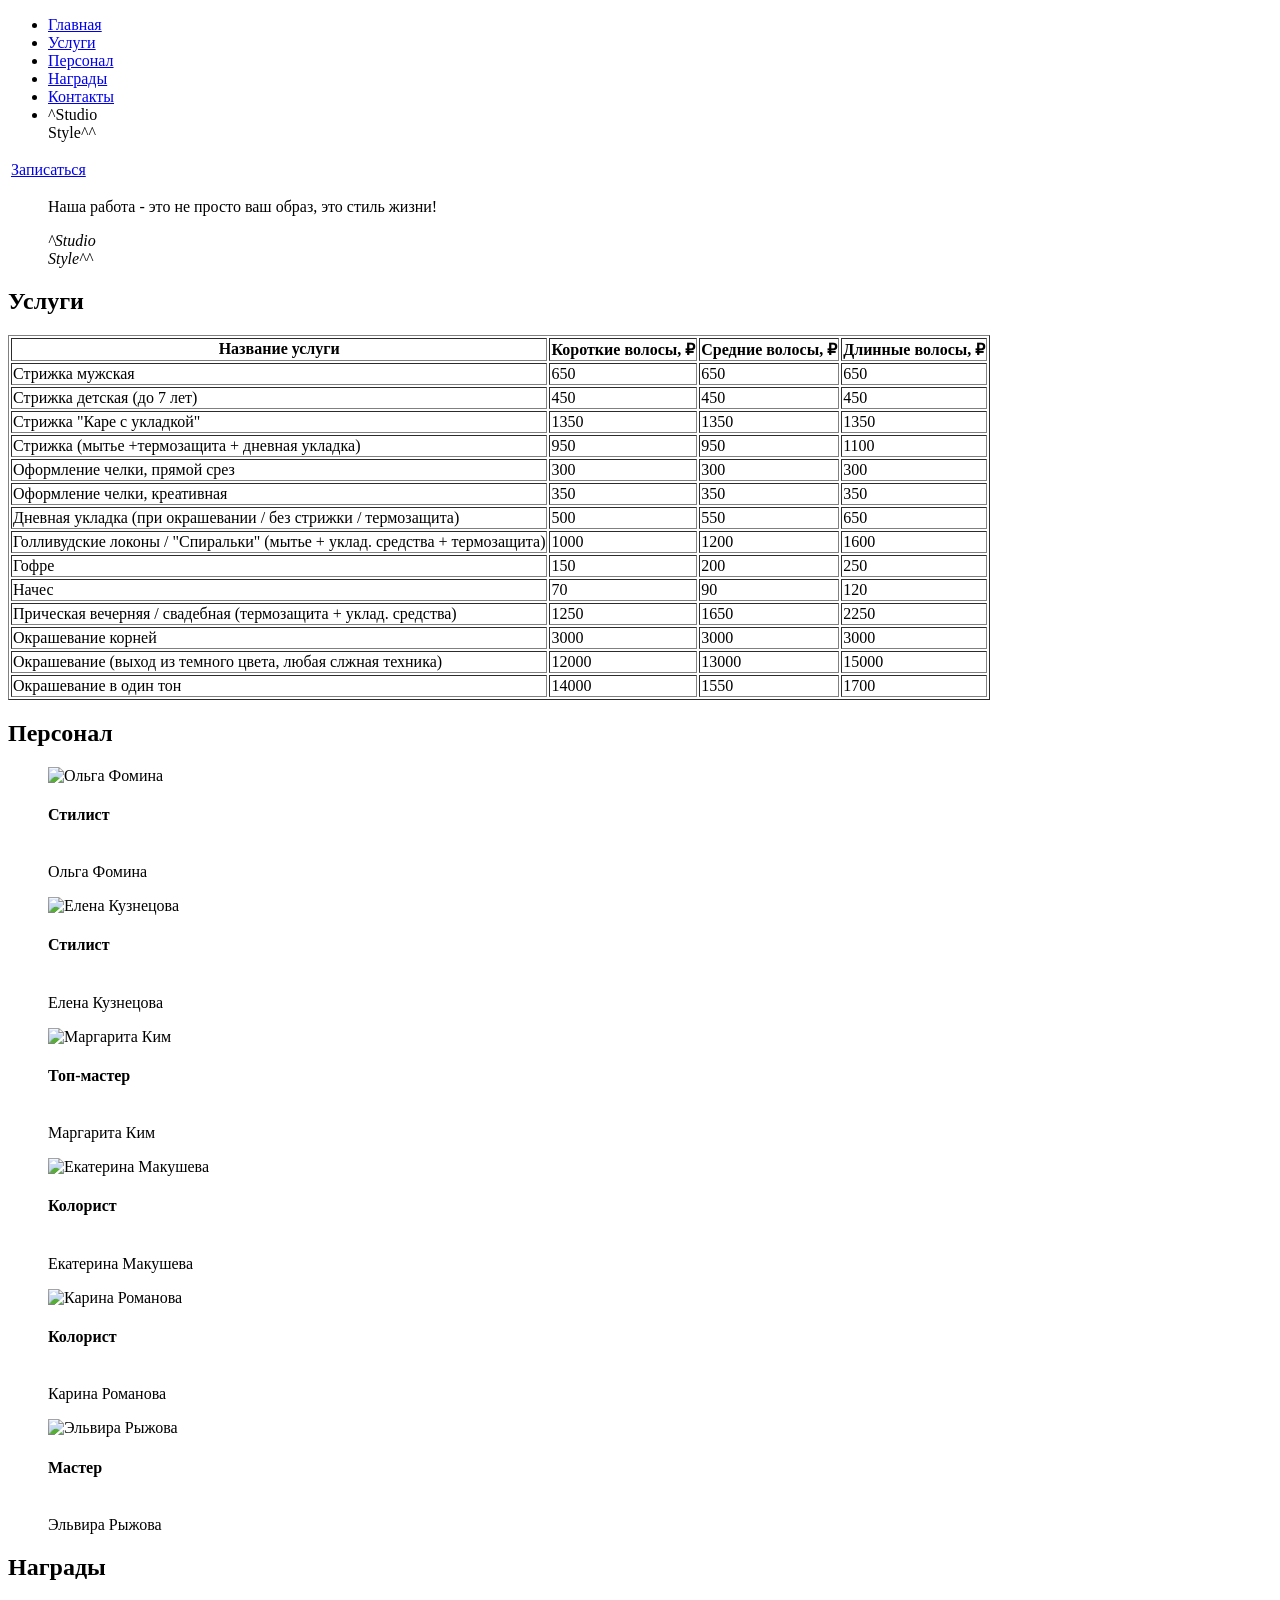
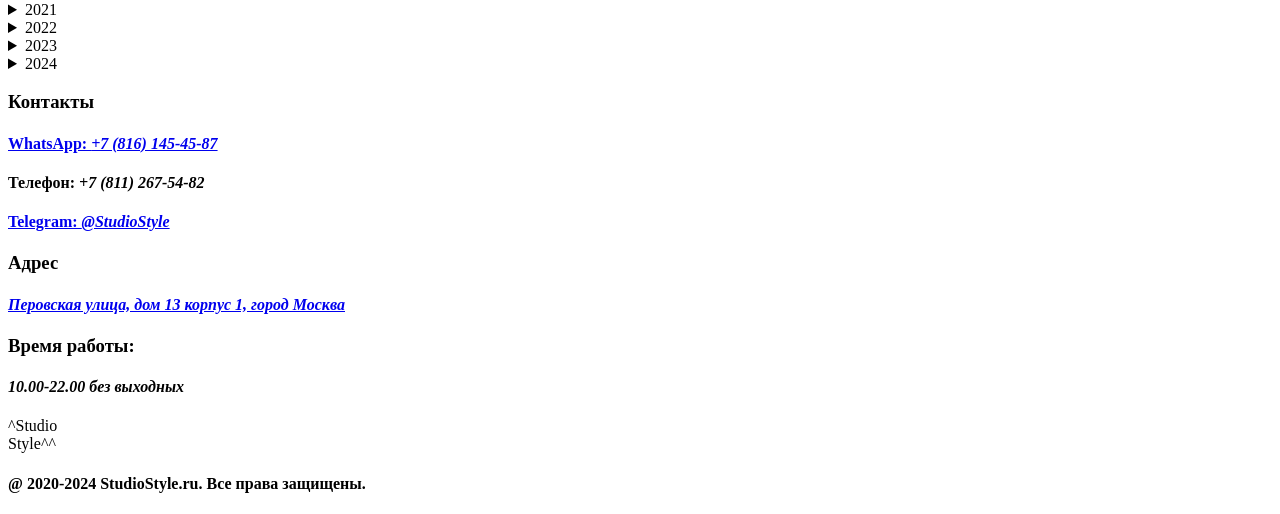
==== commit 06ed0dd3: "correction" ====
--- a/project.html
+++ b/project.html
@@ -171,17 +171,23 @@
         <section id="contacts">
             <div class="cont">
                 <h3>Контакты</h3>
-                <a href="https://wa.me/78161454587?text=%D0%9F%D1%80%D0%B8%D0%B2%D0%B5%D1%82!"><h4>WhatsApp: +7 (816) 145-45-87</h4></a>
-                <h4>Телефон: +7 (811) 267-54-82</h4>
-                <a href="https://t.me/+hP6iOWQnBKlhOTQy"><h4>Telegram: @StudioStyle</h4></a>
+                <a href="https://wa.me/78161454587?text=%D0%9F%D1%80%D0%B8%D0%B2%D0%B5%D1%82!"><h4>WhatsApp: <i>+7 (816) 145-45-87</i></h4></a>
+                <h4>Телефон: <i>+7 (811) 267-54-82</i></h4>
+                <a href="https://t.me/+hP6iOWQnBKlhOTQy"><h4>Telegram: <i>@StudioStyle</i></h4></a>
             </div>
             <div class="adress">
                 <h3>Адрес</h3>
-                <a href="https://yandex.ru/maps/213/moscow/house/perovskaya_ulitsa_13k1/Z04YcQFiSUMBQFtvfXt1dnprYw==/?ll=37.762569%2C55.747480&z=16.86"><h4>Перовская улица, дом 13 корпус 1, город Москва</h4></a>
+                <a href="https://yandex.ru/maps/213/moscow/house/perovskaya_ulitsa_13k1/Z04YcQFiSUMBQFtvfXt1dnprYw==/?ll=37.762569%2C55.747480&z=16.86"><h4><i>Перовская улица, дом 13 корпус 1, город Москва</i></h4></a>
             </div>
             <div class="time">
                 <h3>Время работы:</h3>
-                <h4>10.00-22.00 без выходных</h4>
+                <h4><i>10.00-22.00 без выходных</i></h4>
+                <div class="logo1">
+                    ^Studio<br>Style^^
+                </div>
+            </div>
+            <div class="footer">
+                <h4>@ 2020-2024 StudioStyle.ru. Все права защищены.</h4>
             </div>
         </section>
     </main>
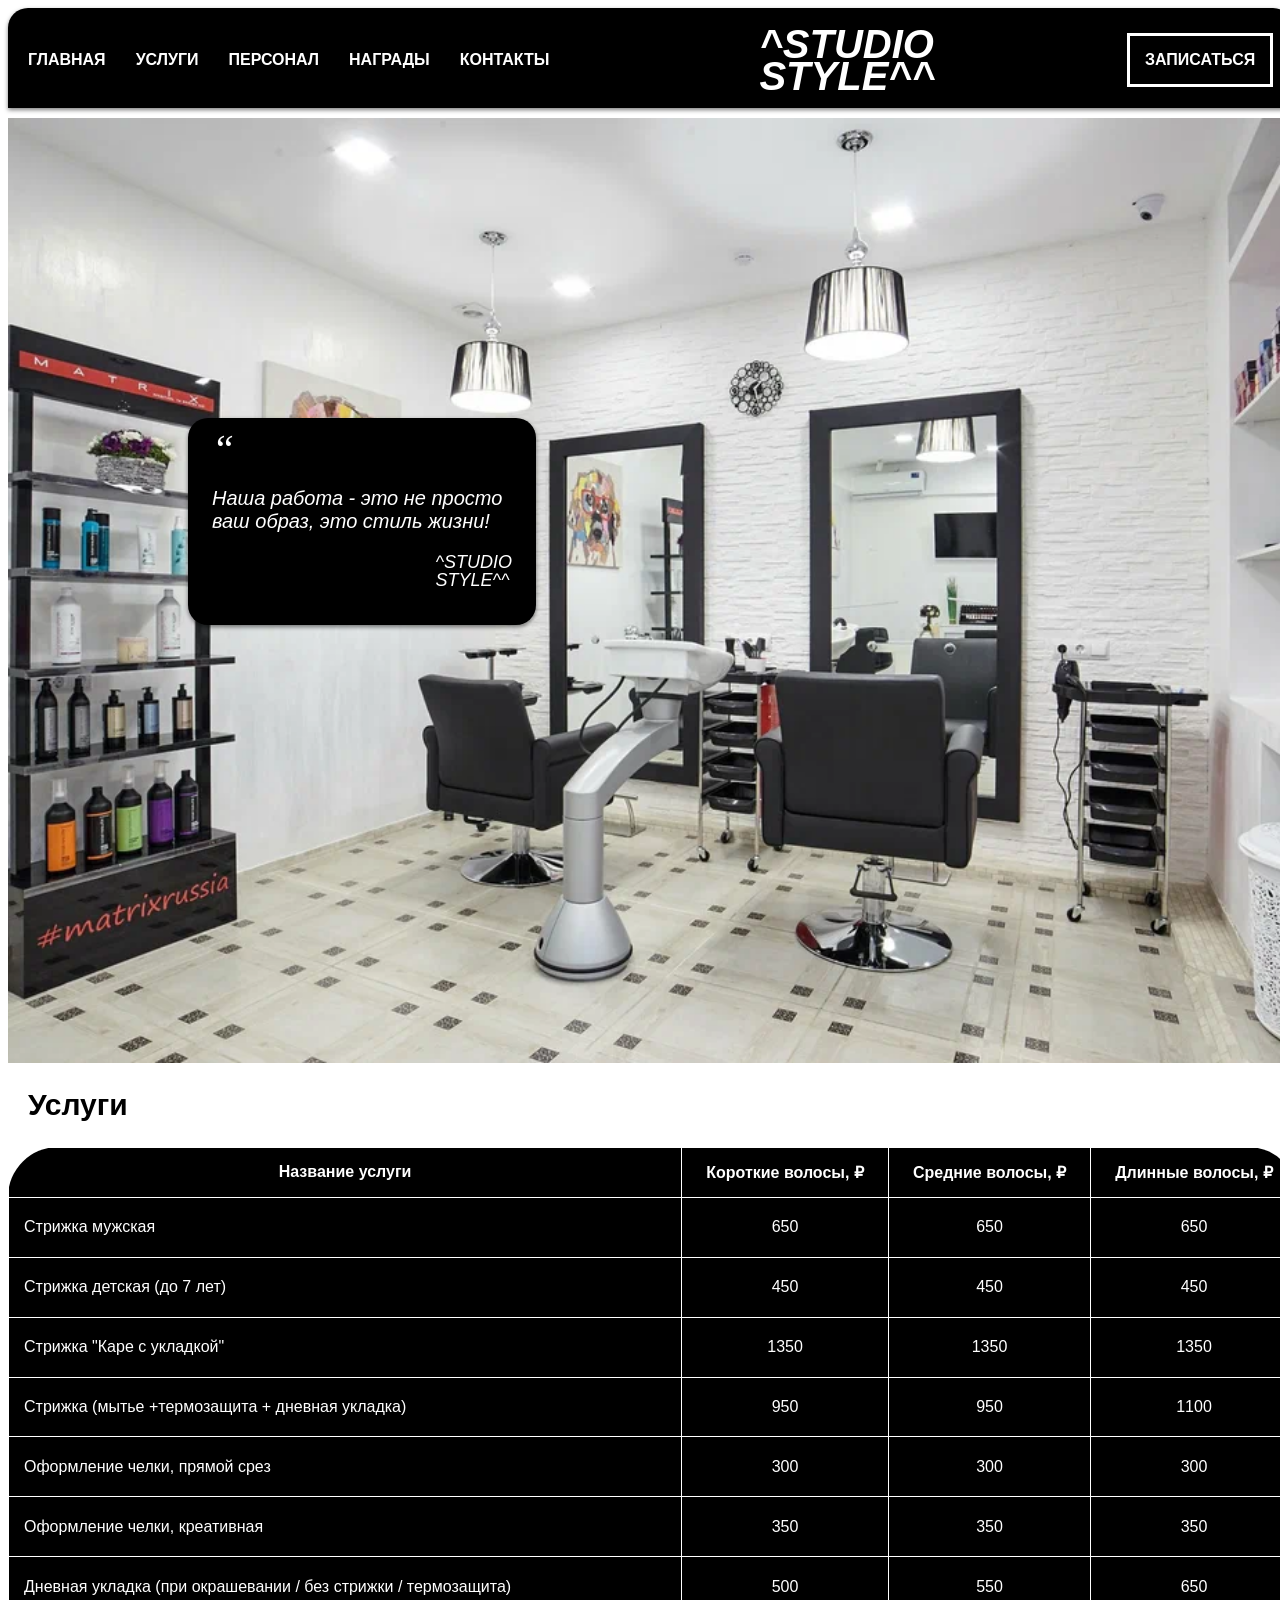
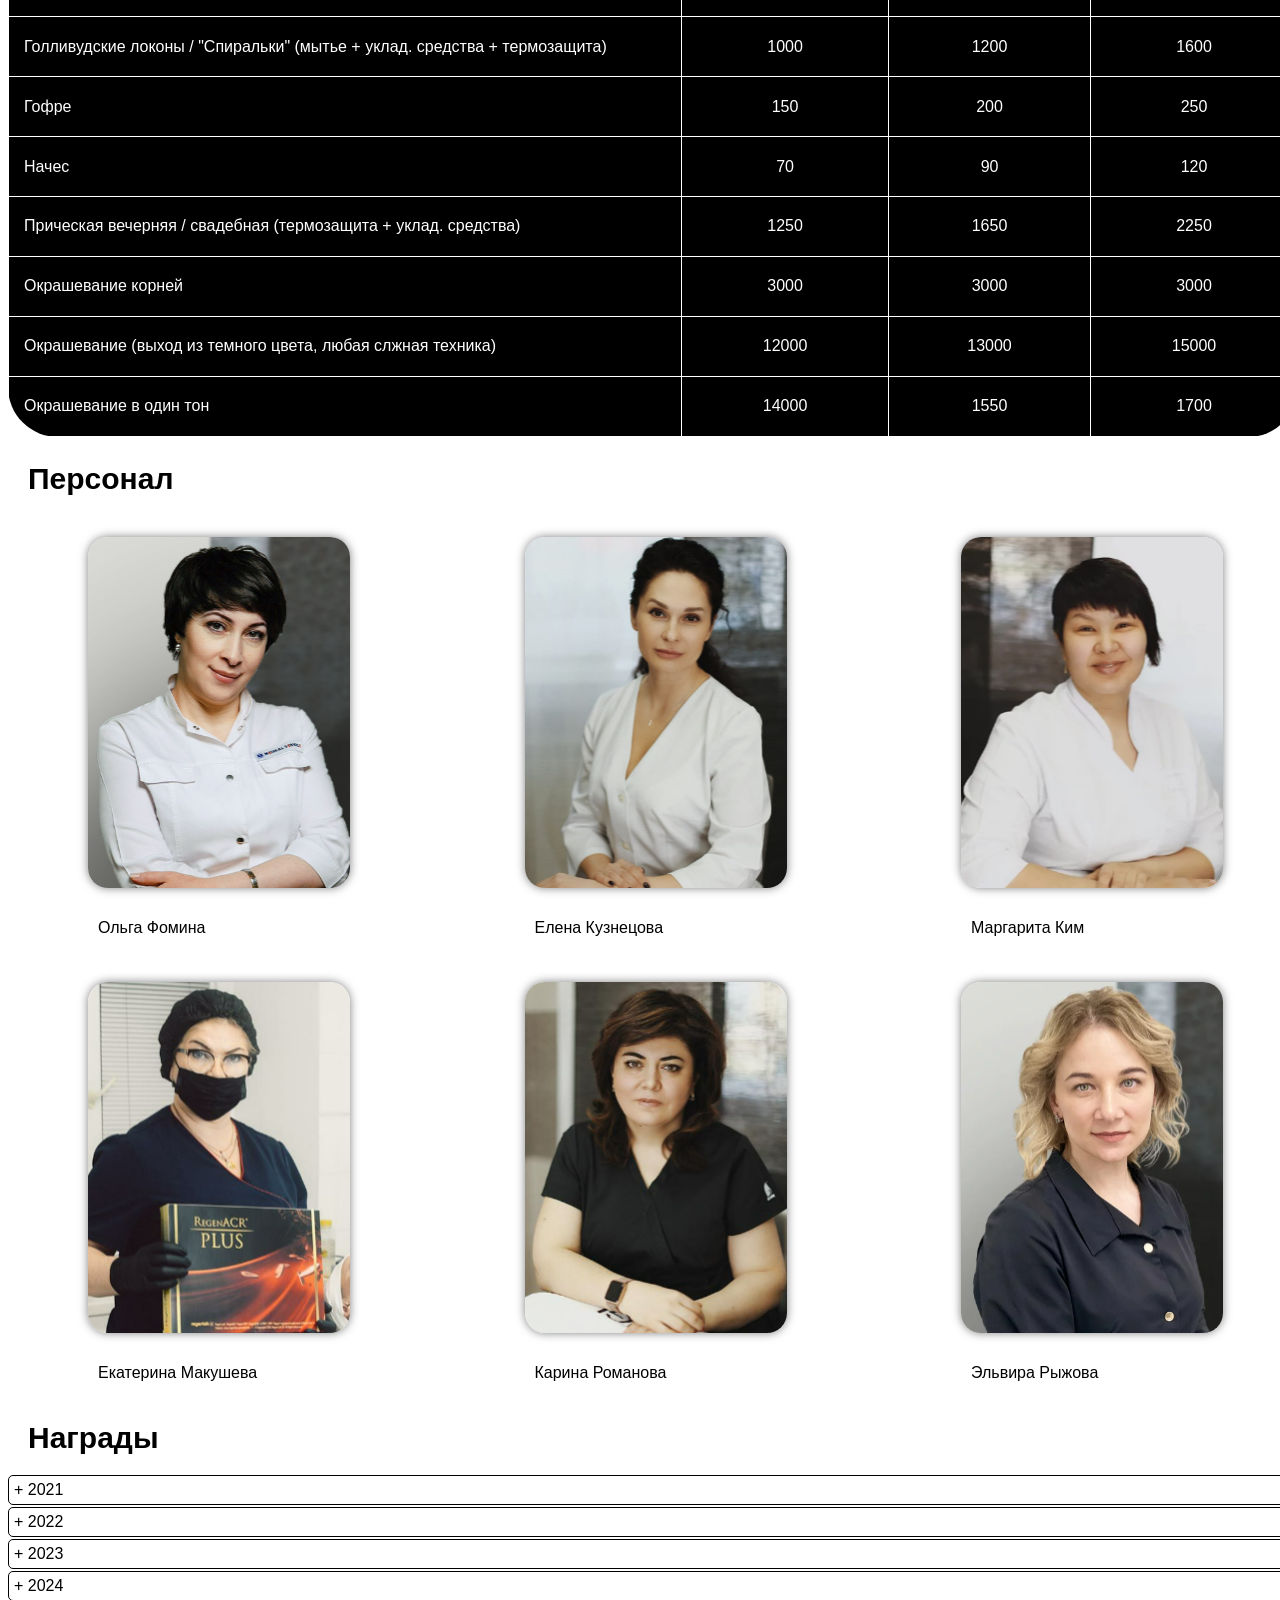
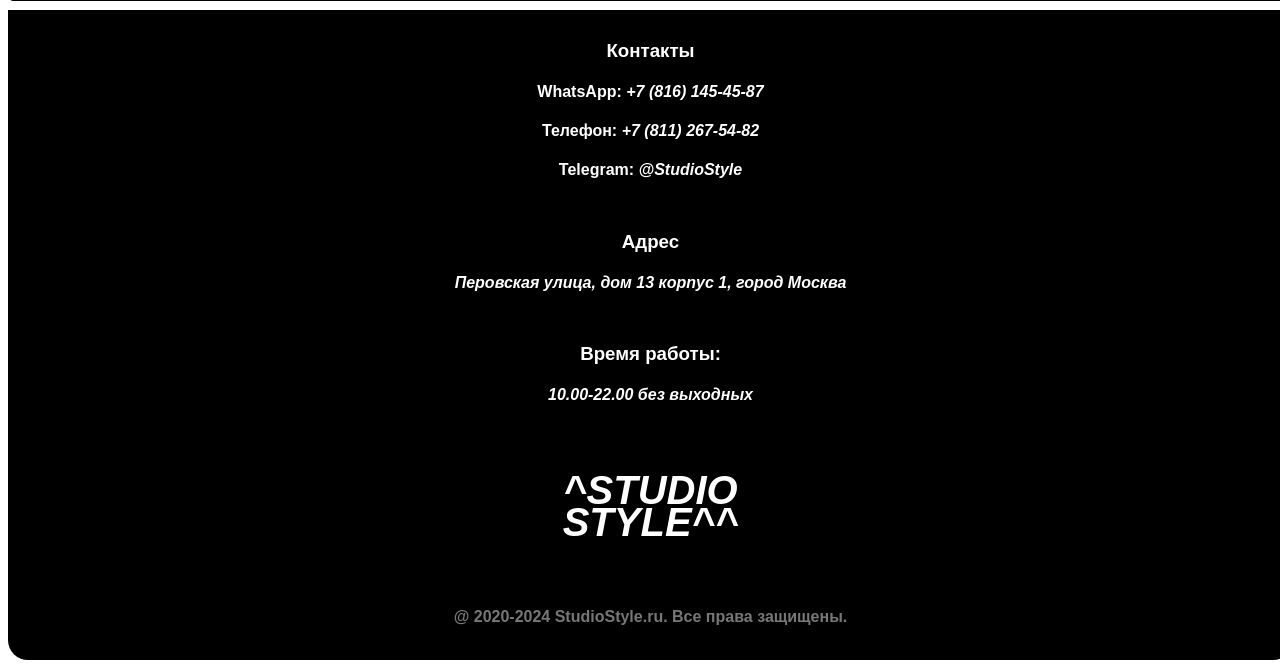
==== commit 515b8e49: "new changes" ====
--- a/project.html
+++ b/project.html
@@ -1,195 +1,195 @@
-<!DOCTYPE html>
-<html lang="en">
-<head>
-    <meta charset="UTF-8">
-    <meta name="viewport" content="width=device-width, initial-scale=1.0">
-    <link href="style.css" rel="stylesheet">
-    <title>Project</title>
-</head>
-<body>
-    <header>
-        <nav>
-            <ul>
-                <li><a  href="#main">Главная</a></li>
-                <li><a  href="#services">Услуги</a></li>
-                <li><a  href="#staff">Персонал</a></li>
-                <li><a  href="#awards">Награды</a></li>
-                <li><a  href="#contacts">Контакты</a></li>
-                <div class="logo">
-                    <li>^Studio<br>Style^^</li>
-                </div>
-            </ul>
-            <a  href="#contacts">
-                <div class="reg">
-                    <table>
-                        <tbody>
-                            <tr>
-                                <td>Записаться</td>
-                            </tr>
-                        </tbody>
-                    </table>
-                </div>
-            </a>
-        </nav>
-    </header>
-    <main>
-        <section id="main">
-            <blockquote class="text">
-                <p>Наша работа - это не просто ваш образ, это стиль жизни!</p>
-                <cite>^Studio<br>Style^^</cite>
-            </blockquote>
-        </section>
-        <section id="services">
-            <h2>Услуги</h2>
-               <table border="1">
-                   <thead>
-                       <tr>
-                           <th>Название услуги</th> <th>Короткие волосы, ₽</th> <th>Средние волосы, ₽</th> <th>Длинные волосы, ₽</th>
-                        </tr>
-                    </thead>
-                    <tbody>
-                       <tr>
-                            <td>Стрижка мужская</td> <td>650</td> <td>650</td> <td>650</td>
-                        </tr>
-                        <tr>
-                            <td>Стрижка детская (до 7 лет)</td> <td>450</td> <td>450</td> <td>450</td>
-                        </tr>
-                        <tr>
-                            <td>Стрижка &quotКаре с укладкой&quot</td> <td>1350</td> <td>1350</td> <td>1350</td>
-                        </tr>
-                        <tr>
-                            <td>Стрижка (мытье +термозащита + дневная укладка)</td> <td>950</td> <td>950</td> <td>1100</td>
-                        </tr>
-                        <tr>
-                            <td>Оформление челки, прямой срез</td> <td>300</td> <td>300</td> <td>300</td>
-                        </tr>
-                        <tr>
-                            <td>Оформление челки, креативная</td> <td>350</td> <td>350</td> <td>350</td>
-                        </tr>                    
-                        <tr>
-                            <td>Дневная укладка (при окрашевании / без стрижки / термозащита)</td> <td>500</td> <td>550</td> <td>650</td>
-                        </tr>
-                        <tr>
-                            <td>Голливудские локоны / &quotСпиральки&quot (мытье + уклад. средства + термозащита)</td> <td>1000</td> <td>1200</td> <td>1600</td>
-                        </tr>     
-                        <tr>
-                            <td>Гофре</td> <td>150</td> <td>200</td> <td>250</td>
-                        </tr>
-                        <tr>
-                            <td>Начес</td> <td>70</td> <td>90</td> <td>120</td>
-                        </tr>
-                        <tr>
-                            <td>Прическая вечерняя / свадебная (термозащита + уклад. средства)</td> <td>1250</td> <td>1650</td> <td>2250</td>
-                        </tr> 
-                        <tr>
-                            <td>Окрашевание корней</td> <td>3000</td> <td>3000</td> <td>3000</td>
-                        </tr>
-                        <tr>
-                            <td>Окрашевание (выход из темного цвета, любая слжная техника)</td> <td>12000</td> <td>13000</td> <td>15000</td>
-                        </tr>
-                        <tr>
-                            <td>Окрашевание в один тон</td> <td>14000</td> <td>1550</td> <td>1700</td>
-                        </tr>                                                                
-                    </tbody>
-                </table>
-        </section>
-        <section id="staff">
-            <h2>Персонал</h2>
-                <div class="container"> 
-                    <figure>
-                        <img src="/Photoes/Фото2.png" alt="Ольга Фомина" width="262" height="351">
-                        <figcaption><h4>Стилист</h4><br>Ольга Фомина </figcaption>
-                    </figure>
-                    <figure>
-                        <img src="/Photoes/Фото3.png" alt="Елена Кузнецова" width="262" height="351">
-                        <figcaption><h4>Стилист</h4><br>Елена Кузнецова</figcaption>
-                    </figure>
-                    <figure>
-                        <img src="/Photoes/Фото4.png" alt="Маргарита Ким" width="262" height="351">
-                        <figcaption><h4>Топ-мастер</h4><br>Маргарита Ким</figcaption>
-                    </figure>
-                    <figure>
-                        <img src="/Photoes/Фото5.png" alt="Екатерина Макушева" width="262" height="351">
-                        <figcaption><h4>Колорист</h4><br>Екатерина Макушева</figcaption>
-                    </figure>
-                    <figure>
-                        <img src="/Photoes/Фото505.png" alt="Карина Романова" width="262" height="351">
-                        <figcaption><h4>Колорист</h4><br>Карина Романова</figcaption>
-                    </figure>
-                    <figure>
-                        <img src="/Photoes/Фото6.png" alt="Эльвира Рыжова" width="262" height="351">
-                        <figcaption><h4>Мастер</h4><br>Эльвира Рыжова</figcaption>
-                    </figure>
-                </div>
-        </section>
-        <section id="awards">
-            <h2>Награды</h2>
-            <details>
-                <summary>2021</summary>
-                <ul>
-                    <li><b>Крона</b> Сертификат учатника мастер-класса "Колористика"</li>                    
-                    <li><b>Крона</b>Сертификат участника мастер-класса "Укладка высшего уровня"</li>
-                    <li><b>Крона</b> Сертификат участника семинара "COLORистик"</li>
-                    <li><b>Paul Mitchell</b> Диплом об окончание курса укладки "Styling"</li>
-                    <li><b>Paul Mitchell</b> Диплом об окончание курса укладки "Hollywood styling"</li>
-                </ul>
-            </details>
-            <details>
-                <summary>2022</summary>
-                <ul>
-                    <li><b>Color studio</b>Сертификат участника мастер-класса "Осветление"</li>
-                    <li><b>Color studio</b> Сертификат участника семинара "Укладка кинозвезды"</li>
-                    <li><b>Color studio</b> Диплом об окончание курса осветления "LIGHTening"</li>
-                    <li><b>Paul Mitchell</b> Диплом об окончание курса колористики "Техника брондирование волос"</li>
-                </ul>
-            </details>
-            <details>
-                <summary>2023</summary>
-                <ul>
-                    <li><b>Академия Астория</b>Сертификат участника мастер-класса "Bangs Decor"</li>
-                    <li><b>Академи Астория</b> Сертификат учатника мастер-класса "Making bangs"</li>
-                    <li><b>Крона</b> Сертификат участника мастер-класса "Холодное окрашевание"</li>
-                    <li><b>AfroFashion</b> Диплом об окончание курса локонов "Curl"</li>
-                    <li><b>L'Oreal Professionnel</b> Диплом об окончание курса окрашевания "Co-Color"</li>
-                    <li><b>L'Oreal Professionnel</b> Диплом об окончание курса стрижки "Straight cut"</li>
-                    <li><b>L'Oreal Professionnel</b> Диплом об окончание курса стиржки "KaRa"</li>
-                </ul>                    
-            </details>
-            <details>
-                <summary>2024</summary>
-                <ul>
-                    <li><b>Проф-треннинг</b>Сертификат участника мастер-класса "Свадебное оформление"</li>
-                    <li><b>Проф-треннинг</b> Сертификат учатника мастер-класса "Hairstyle"</li>
-                    <li><b>Estel Professionnel</b> Сертификат участника мастер-класса "LusH"</li>
-                    <li><b>Estel Professionnel</b> Диплом об окончание курса гофре "Corrugation"</li>
-                    <li><b>Estel Professionnel</b> Диплом об окончание курса окрашевания "2COLDor"</li>
-                    <li><b>VologyPlis</b> Диплом об окончание курса окрашевания "Холодный блонд"</li>
-                    <li><b>Wish hair</b> Диплом об окончание курса стиржки "ChilDhair"</li>
-                </ul>    
-            </details>
-        </section>
-        <section id="contacts">
-            <div class="cont">
-                <h3>Контакты</h3>
-                <a href="https://wa.me/78161454587?text=%D0%9F%D1%80%D0%B8%D0%B2%D0%B5%D1%82!"><h4>WhatsApp: <i>+7 (816) 145-45-87</i></h4></a>
-                <h4>Телефон: <i>+7 (811) 267-54-82</i></h4>
-                <a href="https://t.me/+hP6iOWQnBKlhOTQy"><h4>Telegram: <i>@StudioStyle</i></h4></a>
-            </div>
-            <div class="adress">
-                <h3>Адрес</h3>
-                <a href="https://yandex.ru/maps/213/moscow/house/perovskaya_ulitsa_13k1/Z04YcQFiSUMBQFtvfXt1dnprYw==/?ll=37.762569%2C55.747480&z=16.86"><h4><i>Перовская улица, дом 13 корпус 1, город Москва</i></h4></a>
-            </div>
-            <div class="time">
-                <h3>Время работы:</h3>
-                <h4><i>10.00-22.00 без выходных</i></h4>
-                <div class="logo1">
-                    ^Studio<br>Style^^
-                </div>
-            </div>
-            <div class="footer">
-                <h4>@ 2020-2024 StudioStyle.ru. Все права защищены.</h4>
-            </div>
-        </section>
-    </main>
-</body>
+<!DOCTYPE html>
+<html lang="en">
+<head>
+    <meta charset="UTF-8">
+    <meta name="viewport" content="width=device-width, initial-scale=1.0">
+    <link href="style.css" rel="stylesheet">
+    <title>Project</title>
+</head>
+<body>
+    <header>
+        <nav>
+            <ul>
+                <li><a  href="#main">Главная</a></li>
+                <li><a  href="#services">Услуги</a></li>
+                <li><a  href="#staff">Персонал</a></li>
+                <li><a  href="#awards">Награды</a></li>
+                <li><a  href="#contacts">Контакты</a></li>
+                <div class="logo">
+                    <li>^Studio<br>Style^^</li>
+                </div>
+            </ul>
+            <a  href="#contacts">
+                <div class="reg">
+                    <table>
+                        <tbody>
+                            <tr>
+                                <td>Записаться</td>
+                            </tr>
+                        </tbody>
+                    </table>
+                </div>
+            </a>
+        </nav>
+    </header>
+    <main>
+        <section id="main">
+            <blockquote class="text">
+                <p>Наша работа - это не просто ваш образ, это стиль жизни!</p>
+                <cite>^Studio<br>Style^^</cite>
+            </blockquote>
+        </section>
+        <section id="services">
+            <h2>Услуги</h2>
+               <table border="1">
+                   <thead>
+                       <tr>
+                           <th>Название услуги</th> <th>Короткие волосы, ₽</th> <th>Средние волосы, ₽</th> <th>Длинные волосы, ₽</th>
+                        </tr>
+                    </thead>
+                    <tbody>
+                       <tr>
+                            <td>Стрижка мужская</td> <td>650</td> <td>650</td> <td>650</td>
+                        </tr>
+                        <tr>
+                            <td>Стрижка детская (до 7 лет)</td> <td>450</td> <td>450</td> <td>450</td>
+                        </tr>
+                        <tr>
+                            <td>Стрижка &quotКаре с укладкой&quot</td> <td>1350</td> <td>1350</td> <td>1350</td>
+                        </tr>
+                        <tr>
+                            <td>Стрижка (мытье +термозащита + дневная укладка)</td> <td>950</td> <td>950</td> <td>1100</td>
+                        </tr>
+                        <tr>
+                            <td>Оформление челки, прямой срез</td> <td>300</td> <td>300</td> <td>300</td>
+                        </tr>
+                        <tr>
+                            <td>Оформление челки, креативная</td> <td>350</td> <td>350</td> <td>350</td>
+                        </tr>                    
+                        <tr>
+                            <td>Дневная укладка (при окрашевании / без стрижки / термозащита)</td> <td>500</td> <td>550</td> <td>650</td>
+                        </tr>
+                        <tr>
+                            <td>Голливудские локоны / &quotСпиральки&quot (мытье + уклад. средства + термозащита)</td> <td>1000</td> <td>1200</td> <td>1600</td>
+                        </tr>     
+                        <tr>
+                            <td>Гофре</td> <td>150</td> <td>200</td> <td>250</td>
+                        </tr>
+                        <tr>
+                            <td>Начес</td> <td>70</td> <td>90</td> <td>120</td>
+                        </tr>
+                        <tr>
+                            <td>Прическая вечерняя / свадебная (термозащита + уклад. средства)</td> <td>1250</td> <td>1650</td> <td>2250</td>
+                        </tr> 
+                        <tr>
+                            <td>Окрашевание корней</td> <td>3000</td> <td>3000</td> <td>3000</td>
+                        </tr>
+                        <tr>
+                            <td>Окрашевание (выход из темного цвета, любая слжная техника)</td> <td>12000</td> <td>13000</td> <td>15000</td>
+                        </tr>
+                        <tr>
+                            <td>Окрашевание в один тон</td> <td>14000</td> <td>1550</td> <td>1700</td>
+                        </tr>                                                                
+                    </tbody>
+                </table>
+        </section>
+        <section id="staff">
+            <h2>Персонал</h2>
+                <div class="container"> 
+                    <figure>
+                        <img src="/Photoes/Фото2.png" alt="Ольга Фомина" width="262" height="351">
+                        <figcaption><h4>Стилист</h4><br>Ольга Фомина </figcaption>
+                    </figure>
+                    <figure>
+                        <img src="/Photoes/Фото3.png" alt="Елена Кузнецова" width="262" height="351">
+                        <figcaption><h4>Стилист</h4><br>Елена Кузнецова</figcaption>
+                    </figure>
+                    <figure>
+                        <img src="/Photoes/Фото4.png" alt="Маргарита Ким" width="262" height="351">
+                        <figcaption><h4>Топ-мастер</h4><br>Маргарита Ким</figcaption>
+                    </figure>
+                    <figure>
+                        <img src="/Photoes/Фото5.png" alt="Екатерина Макушева" width="262" height="351">
+                        <figcaption><h4>Колорист</h4><br>Екатерина Макушева</figcaption>
+                    </figure>
+                    <figure>
+                        <img src="/Photoes/Фото505.png" alt="Карина Романова" width="262" height="351">
+                        <figcaption><h4>Колорист</h4><br>Карина Романова</figcaption>
+                    </figure>
+                    <figure>
+                        <img src="/Photoes/Фото6.png" alt="Эльвира Рыжова" width="262" height="351">
+                        <figcaption><h4>Мастер</h4><br>Эльвира Рыжова</figcaption>
+                    </figure>
+                </div>
+        </section>
+        <section id="awards">
+            <h2>Награды</h2>
+            <details>
+                <summary>2021</summary>
+                <ul>
+                    <li><b>Крона</b> Сертификат учатника мастер-класса "Колористика"</li>                    
+                    <li><b>Крона</b>Сертификат участника мастер-класса "Укладка высшего уровня"</li>
+                    <li><b>Крона</b> Сертификат участника семинара "COLORистик"</li>
+                    <li><b>Paul Mitchell</b> Диплом об окончание курса укладки "Styling"</li>
+                    <li><b>Paul Mitchell</b> Диплом об окончание курса укладки "Hollywood styling"</li>
+                </ul>
+            </details>
+            <details>
+                <summary>2022</summary>
+                <ul>
+                    <li><b>Color studio</b>Сертификат участника мастер-класса "Осветление"</li>
+                    <li><b>Color studio</b> Сертификат участника семинара "Укладка кинозвезды"</li>
+                    <li><b>Color studio</b> Диплом об окончание курса осветления "LIGHTening"</li>
+                    <li><b>Paul Mitchell</b> Диплом об окончание курса колористики "Техника брондирование волос"</li>
+                </ul>
+            </details>
+            <details>
+                <summary>2023</summary>
+                <ul>
+                    <li><b>Академия Астория</b>Сертификат участника мастер-класса "Bangs Decor"</li>
+                    <li><b>Академи Астория</b> Сертификат учатника мастер-класса "Making bangs"</li>
+                    <li><b>Крона</b> Сертификат участника мастер-класса "Холодное окрашевание"</li>
+                    <li><b>AfroFashion</b> Диплом об окончание курса локонов "Curl"</li>
+                    <li><b>L'Oreal Professionnel</b> Диплом об окончание курса окрашевания "Co-Color"</li>
+                    <li><b>L'Oreal Professionnel</b> Диплом об окончание курса стрижки "Straight cut"</li>
+                    <li><b>L'Oreal Professionnel</b> Диплом об окончание курса стиржки "KaRa"</li>
+                </ul>                    
+            </details>
+            <details>
+                <summary>2024</summary>
+                <ul>
+                    <li><b>Проф-треннинг</b>Сертификат участника мастер-класса "Свадебное оформление"</li>
+                    <li><b>Проф-треннинг</b> Сертификат учатника мастер-класса "Hairstyle"</li>
+                    <li><b>Estel Professionnel</b> Сертификат участника мастер-класса "LusH"</li>
+                    <li><b>Estel Professionnel</b> Диплом об окончание курса гофре "Corrugation"</li>
+                    <li><b>Estel Professionnel</b> Диплом об окончание курса окрашевания "2COLDor"</li>
+                    <li><b>VologyPlis</b> Диплом об окончание курса окрашевания "Холодный блонд"</li>
+                    <li><b>Wish hair</b> Диплом об окончание курса стиржки "ChilDhair"</li>
+                </ul>    
+            </details>
+        </section>
+        <section id="contacts">
+            <div class="cont">
+                <h3>Контакты</h3>
+                <a href="https://wa.me/78161454587?text=%D0%9F%D1%80%D0%B8%D0%B2%D0%B5%D1%82!"><h4>WhatsApp: <i>+7 (816) 145-45-87</i></h4></a>
+                <h4>Телефон: <i>+7 (811) 267-54-82</i></h4>
+                <a href="https://t.me/+hP6iOWQnBKlhOTQy"><h4>Telegram: <i>@StudioStyle</i></h4></a>
+            </div>
+            <div class="adress">
+                <h3>Адрес</h3>
+                <a href="https://yandex.ru/maps/213/moscow/house/perovskaya_ulitsa_13k1/Z04YcQFiSUMBQFtvfXt1dnprYw==/?ll=37.762569%2C55.747480&z=16.86"><h4><i>Перовская улица, дом 13 корпус 1, город Москва</i></h4></a>
+            </div>
+            <div class="time">
+                <h3>Время работы:</h3>
+                <h4><i>10.00-22.00 без выходных</i></h4>
+                <div class="logo1">
+                    ^Studio<br>Style^^
+                </div>
+            </div>
+            <div class="footer">
+                <h4>@ 2020-2024 StudioStyle.ru. Все права защищены.</h4>
+            </div>
+        </section>
+    </main>
+</body>
 </html>
--- a/style.css
+++ b/style.css
@@ -0,0 +1,274 @@
+* {
+    font-family:'Segoe UI', Tahoma, Geneva, Verdana, sans-serif;
+}
+
+.container {
+    display: flex;
+    flex-wrap: wrap;
+    justify-content: space-between;
+    width: 1215px;
+    height: 890px;
+    padding-left: 40px;
+}
+
+ul {
+    list-style: none;
+    margin: 0;
+    padding: 0;
+}
+
+a {
+    text-decoration: none;
+    color:white;
+}
+
+header {
+    background-color: rgb(0, 0, 0);
+    padding: 20px;
+	box-shadow: 0 2px 4px rgba(0, 0, 0, 0.5);
+    width: 1245px;
+    height: 60px;
+    border-top-left-radius: 20px;
+    border-top-right-radius: 20px;
+}
+
+nav {
+    display: flex;
+    justify-content: space-between;
+    align-items: center;
+}
+
+nav ul {
+    display: flex;
+    justify-content: space-between;
+    align-items: center;
+    list-style: none;
+}
+
+nav li {
+    margin-right: 30px;
+}
+
+nav a {
+    text-decoration: none;
+    color: #FFF;
+    font-weight: bold;
+    text-transform: uppercase;
+}
+
+.reg {
+    border: 3px solid #FFF;
+    block-size: border-box;
+    width: 140px;
+    float: right;
+
+
+}
+
+.logo {
+    color: white;
+    margin-left: 180px;
+    font-size:40px;
+    font-weight: 700;
+    font-style: oblique;
+    text-transform: uppercase;
+    line-height: 0.8;
+}
+.logo1 {
+    margin-top: 70px;
+    margin-bottom: 70px;
+    color: white;
+    margin-left: 0px;
+    font-size:40px;
+    font-weight: 700;
+    font-style: oblique;
+    text-transform: uppercase;
+    line-height: 0.8;
+}
+#main {
+    background-size: cover;
+    background-position: center;
+    height: 500px;
+    display: flex;
+    background-image: url(/Parik.webp);
+    margin-top: 10px;
+    background-size: cover;
+    background-position: 50% 50%;
+    color: white;
+    padding-top: 245px;
+    padding-left: 100px;
+    width: 1185px;
+    height: 700px;
+}
+
+img {
+    border-radius: 20px;
+    box-shadow: 0 0 10px rgba(0, 0, 0, 0.5);
+}
+
+.text {
+    margin: 55px 16px 30px 80px;
+    padding: 26px 24px;
+    font-style: 16px;
+    background: rgb(0, 0, 0);
+    border-color: white;
+    width: 300px;
+    height: 155px;
+    border-radius: 20px;
+    font-size: 20px;
+    font-weight: 400;
+    font-style: oblique;
+    box-shadow: 0 2px 4px rgba(0, 0, 0, 0.5);
+}
+
+.text::after {
+    margin-top: -30px;
+    padding-top: 0;
+    position:relative;
+    bottom: -50px;
+    left: 20px;
+    border-width: 30px 0 0 30px;
+    border-style: solid;
+    border-color: white transparent;
+    display:block;
+    width: 0;
+}
+
+.text::before{
+    content: "“";
+    font-family: Georgia;
+    font-size: 40px;
+    line-height: 0;
+    display: inline-block;
+}
+
+.text cite{
+    float: right;
+    font-size: 18px;
+    line-height: 1;
+    text-transform: uppercase;
+}
+
+#contacts {
+    background-color: rgb(0, 0, 0);
+}
+
+#contacts .cont, .adress, .time h3, h4 {
+    color: white;
+}
+
+.cont h3 {
+    padding-top: 30px;
+    margin-top: 0px;
+}
+
+
+.adress h3 {
+    padding-top: 30px;
+    margin-top: 0px;
+}
+
+
+.time h3 {
+    padding-top: 30px;
+    margin-top: 0px;
+}
+
+table {
+    background-color: rgb(0, 0, 0);
+    border-collapse: collapse;
+    border-color: #FFF;
+    border-radius: 50px;
+    vertical-align: middle;
+    text-align: center;
+}
+
+table td:nth-child(1){
+    text-align: left;
+}
+
+#services table{
+    width: 1290px;
+    height: 890px;
+}
+
+th, td{
+    padding: 15px;
+    color: white;
+}
+
+h2 {
+    padding-left: 20px;
+    font-size: 30px;
+}
+
+#contacts {
+    width: 1285px;
+    height: 650px;
+    border-bottom-right-radius: 20px;
+    border-bottom-left-radius: 20px;
+    margin-top: 7px;
+    text-align: center;
+}
+
+#awards{
+    width: 1285px;
+    margin-top: 10px;
+}
+
+#awards h2{
+    margin-bottom: 20px;
+    margin-top: 0px;
+}
+
+#awards ul {
+    margin-bottom: 20px;
+    margin-left: 20px;
+
+}
+
+details {
+    padding-bottom: 2px;
+}
+
+
+details>summary {
+	list-style-type: none;
+	outline: none;
+	cursor: pointer;
+	border: 1px solid rgb(0, 0, 0);
+	padding: 5px;
+	border-radius: 5px;
+}
+  
+details>summary::-webkit-details-marker {
+	display: none;
+}
+  
+details>summary::before {
+	content: '+ ';
+
+}
+  
+details[open]>summary::before {
+	content: '- ';
+
+}
+  
+details[open]>summary {
+    margin-bottom: 0.5rem;
+}
+
+figcaption h4 {
+    margin-bottom: -15px;
+}
+
+figcaption {
+    margin-top: -15px;
+    margin-left: 10px;
+}
+
+.footer h4{
+    color: #777777;
+    margin-top: 0;
+}
